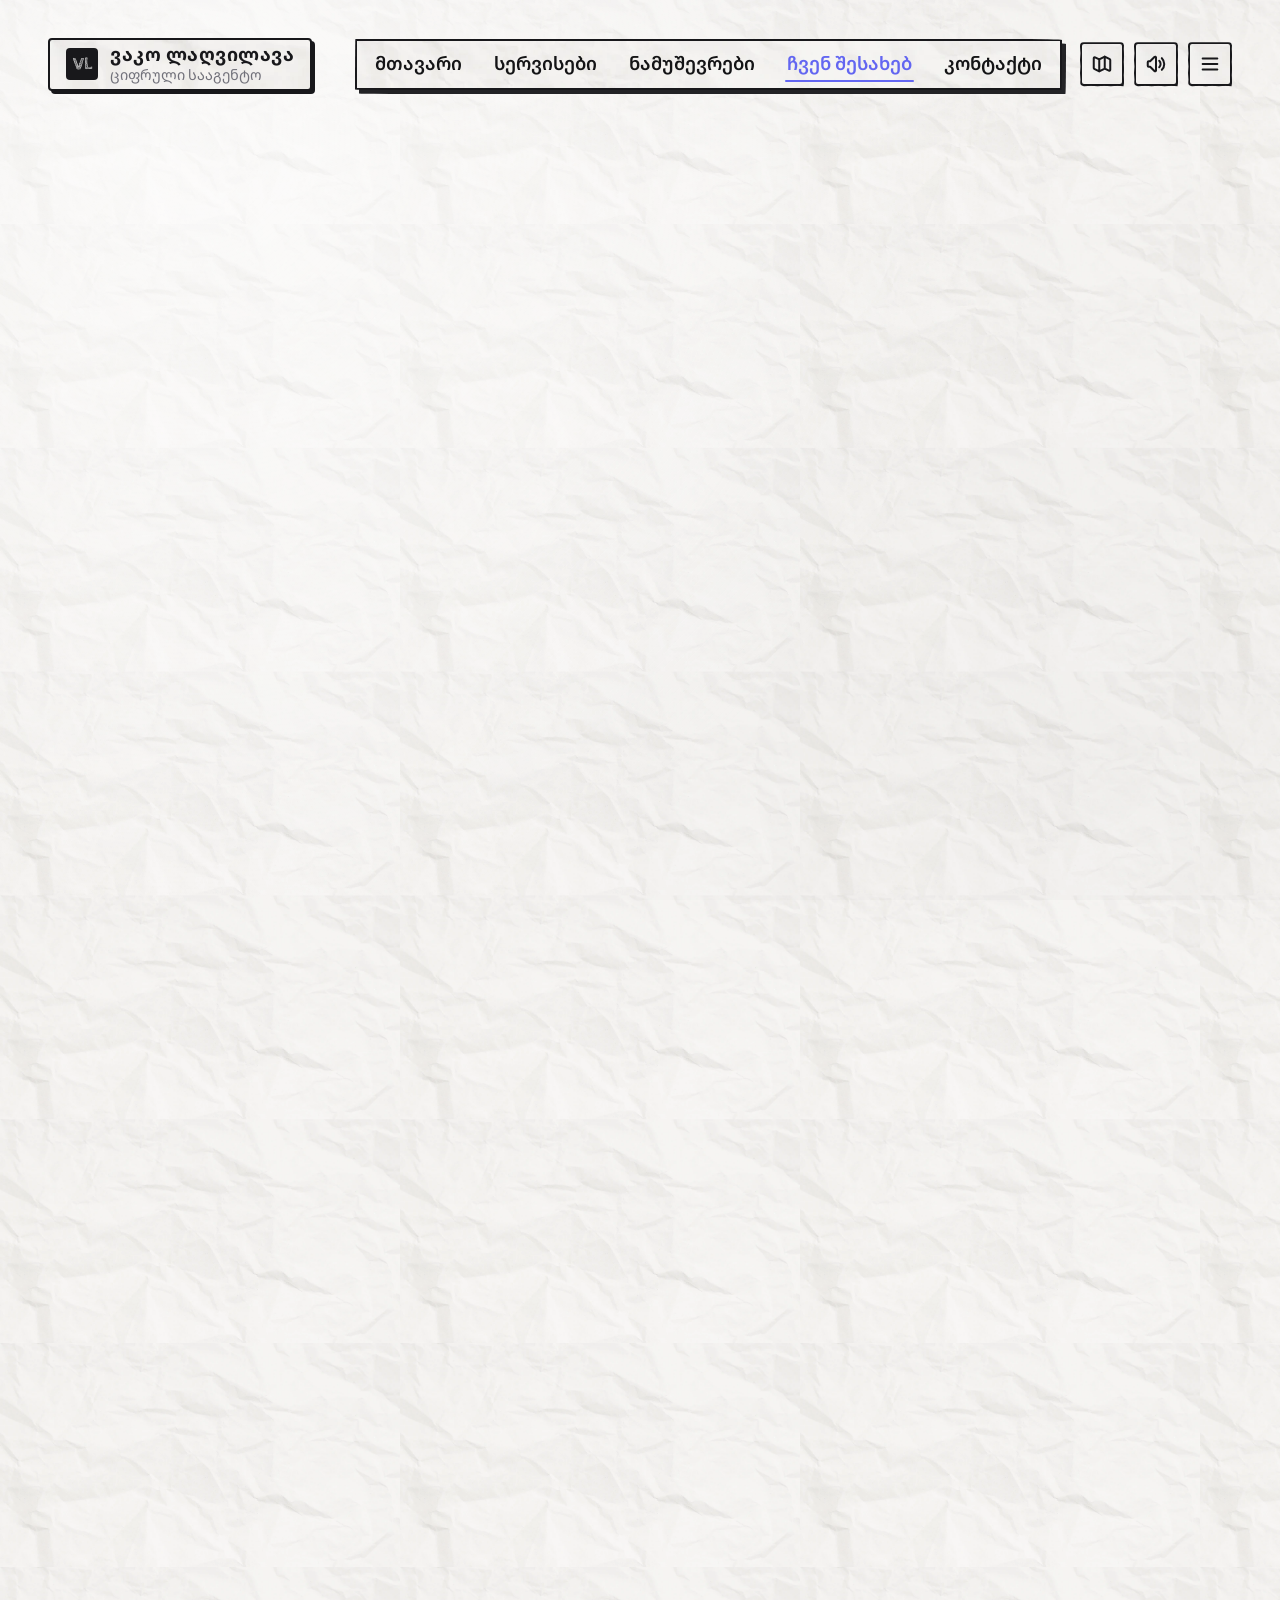
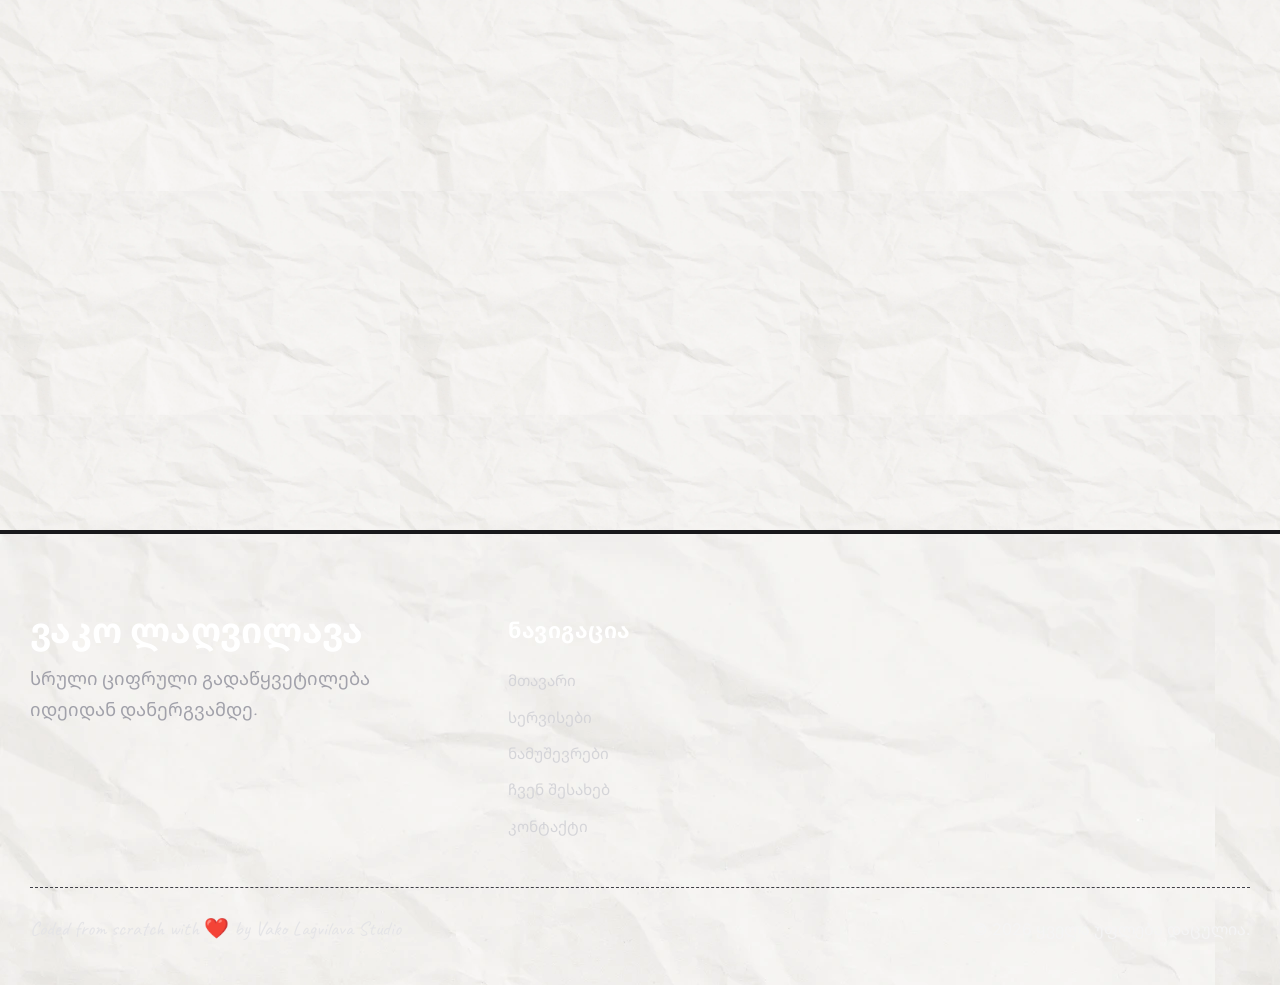
==== about.html @ b973374a "Initial commit: Vako Lagvilava Portfolio & Digital Agency" ====
<!DOCTYPE html>
<html lang="ka">
<head>
  <meta charset="UTF-8">
  <meta name="viewport" content="width=device-width, initial-scale=1.0">
  <title>ჩვენ შესახებ | ვაკო ლაღვილავა — ციფრული სააგენტო</title>
  <meta name="description" content="ვაკო ლაღვილავა და მისი გუნდი. ვინ ვართ ჩვენ, ჩვენი ფილოსოფია, მისია და ტექნოლოგიური სტანდარტები.">
  
  <link rel="stylesheet" href="css/base.css">
  <link rel="stylesheet" href="css/layout.css">
  <link rel="stylesheet" href="css/components.css">
  <link rel="stylesheet" href="css/animations.css">
</head>
<body>

  <!-- Floating HUD Header -->
  <header class="site-header">
    <a href="index.html" class="brand-badge" data-cursor-text="მთავარი">
      <div class="brand-logo-icon">VL</div>
      <div class="brand-text">
        <span class="brand-name">ვაკო ლაღვილავა</span>
        <span class="brand-tagline">ციფრული სააგენტო</span>
      </div>
    </a>

    <div class="hud-controls">
      <nav class="nav-links-pill">
        <a href="index.html" class="nav-pill-item">მთავარი</a>
        <a href="services.html" class="nav-pill-item">სერვისები</a>
        <a href="work.html" class="nav-pill-item">ნამუშევრები</a>
        <a href="about.html" class="nav-pill-item active">ჩვენ შესახებ</a>
        <a href="contact.html" class="nav-pill-item">კონტაქტი</a>
      </nav>

      <button class="hud-btn" id="mapBtn" aria-label="რუკა" data-cursor-text="რუკა">
        <svg fill="none" stroke="currentColor" viewBox="0 0 24 24">
          <path stroke-linecap="round" stroke-linejoin="round" d="M9 20l-5.447-2.724A1 1 0 013 16.382V5.618a1 1 0 011.447-.894L9 7m0 13l6-3m-6 3V7m6 10l4.553 2.276A1 1 0 0021 18.382V7.618a1 1 0 00-.553-.894L15 4m0 13V4m0 0L9 7"/>
        </svg>
      </button>

      <button class="hud-btn" id="audioBtn" aria-label="ხმა" data-cursor-text="ხმა">
        <svg fill="none" stroke="currentColor" viewBox="0 0 24 24">
          <path stroke-linecap="round" stroke-linejoin="round" d="M15.536 8.464a5 5 0 010 7.072m2.828-9.9a9 9 0 010 12.728M5.586 15H4a1 1 0 01-1-1v-4a1 1 0 011-1h1.586l4.707-4.707C10.923 3.663 12 4.109 12 5v14c0 .891-1.077 1.337-1.707.707L5.586 15z"/>
        </svg>
      </button>

      <button class="hud-btn" id="menuBtn" aria-label="მენიუ" data-cursor-text="მენიუ">
        <svg fill="none" stroke="currentColor" viewBox="0 0 24 24">
          <path stroke-linecap="round" stroke-linejoin="round" d="M4 6h16M4 12h16M4 18h16"/>
        </svg>
      </button>
    </div>
  </header>

  <!-- Interactive Map Modal -->
  <div class="map-modal-backdrop" id="mapModal">
    <div class="map-panel-card">
      <div class="map-header">
        <div class="map-title-group">
          <span class="section-tag">ინტერაქტიული რუკა</span>
          <h3>სააგენტოს სივრცე</h3>
        </div>
        <button class="modal-close-btn" id="mapCloseBtn">✕</button>
      </div>
      <div class="floor-plan-container">
        <button class="floor-room" data-target-page="index.html" data-target-section="hero">
          <span class="floor-room-code">00 • HERO</span>
          <span class="floor-room-name">მთავარი კორიდორი</span>
        </button>
        <button class="floor-room" data-target-page="services.html">
          <span class="floor-room-code">01 • STUDIO</span>
          <span class="floor-room-name">სერვისები</span>
        </button>
        <button class="floor-room" data-target-page="work.html">
          <span class="floor-room-code">03 • GALLERY</span>
          <span class="floor-room-name">ნამუშევრები</span>
        </button>
        <button class="floor-room active-room" data-target-page="about.html">
          <span class="floor-room-code">04 • TEAM</span>
          <span class="floor-room-name">ჩვენ შესახებ</span>
        </button>
        <button class="floor-room" data-target-page="contact.html">
          <span class="floor-room-code">05 • CONTACT</span>
          <span class="floor-room-name">კონტაქტი</span>
        </button>
      </div>
    </div>
  </div>

  <!-- Audio Panel -->
  <div class="audio-panel-card" id="audioPanel">
    <div class="audio-row">
      <label for="muteCheckbox">ხმოვანი ეფექტები</label>
      <input type="checkbox" id="muteCheckbox" checked style="accent-color: var(--accent);">
    </div>
    <input type="range" id="volumeSlider" min="0" max="1" step="0.05" value="0.5" class="audio-slider">
  </div>

  <!-- Mobile Drawer -->
  <div class="menu-drawer-backdrop" id="menuDrawerBackdrop">
    <div class="menu-drawer">
      <div style="display: flex; justify-content: space-between; align-items: center;">
        <span class="brand-name" style="font-size: 1.4rem;">ვაკო ლაღვილავა</span>
        <button id="menuCloseBtn" class="modal-close-btn">✕</button>
      </div>
      <div class="drawer-links">
        <a href="index.html" class="drawer-nav-item">01. მთავარი</a>
        <a href="services.html" class="drawer-nav-item">02. სერვისები</a>
        <a href="work.html" class="drawer-nav-item">03. ნამუშევრები</a>
        <a href="about.html" class="drawer-nav-item">04. ჩვენ შესახებ</a>
        <a href="contact.html" class="drawer-nav-item">05. კონტაქტი</a>
      </div>
    </div>
  </div>

  <main class="main-wrapper">
    <section class="section-container">
      <div class="section-header reveal-fade-up">
        <span class="section-tag">ჩვენი ამბავი • მისია & გუნდი</span>
        <h1 class="section-title">ერთიანი გუნდი — სრული ციფრული ეკოსისტემა</h1>
        <p class="section-desc">
          "ჩვენ ვაშენებთ სრულ ციფრულ გადაწყვეტილებას იდეიდან დანერგვამდე — დიზაინი, კოდი, კონტენტი და ავტომატიზაცია ერთ ადგილას."
        </p>
      </div>

      <!-- Founder & Manifesto Card -->
      <div class="paper-card reveal-fade-up" style="padding: 48px; margin-bottom: 48px;">
        <div style="display: grid; grid-template-columns: 1fr 2fr; gap: 40px; align-items: center;">
          <div style="text-align: center;">
            <div style="width: 160px; height: 160px; margin: 0 auto; background: #18181b; color: #fff; border-radius: var(--radius-sketch-1); border: 3px solid var(--border-ink); box-shadow: 6px 6px 0px var(--accent); display: flex; align-items: center; justify-content: center; font-family: var(--font-display); font-size: 4rem;">
              VL
            </div>
            <h3 style="font-family: var(--font-display); font-size: 1.8rem; margin-top: 16px;">ვაკო ლაღვილავა</h3>
            <p style="font-family: var(--font-hand); font-size: 1.15rem; color: var(--accent);">Creative Lead & Architect</p>
          </div>

          <div>
            <span style="font-family: var(--font-hand); font-size: 1.3rem; color: var(--accent); font-weight: 700;">ჩვენი მიდგომა: Mechanics First</span>
            <p style="font-size: 1.1rem; line-height: 1.7; color: var(--text-ink); margin-top: 10px;">
              ჩვენი ფილოსოფია ეფუძნება პრინციპს: <strong>ჯერ მყარი მექანიკა, სისწრაფე და არქიტექტურა — შემდეგ მომხიბვლელი ანიმაცია და ვიზუალური მაგია.</strong>
            </p>
            <p style="font-size: 1.05rem; line-height: 1.7; color: var(--text-muted); margin-top: 12px;">
              ჩვენ არ ვიყენებთ მზა შაბლონებს, WordPress-ს ან ზედმეტად გადატვირთულ ბილდერებს. ყველა პროექტი იწერება ხელით, რაც უზრუნველყოფს 60 FPS სისწრაფეს მობილურებზეც კი, უმაღლეს SEO ქულებს (Lighthouse 95+) და თქვენს ბრენდზე მორგებულ უნიკალურობას.
            </p>
          </div>
        </div>
      </div>

      <!-- Team Members Grid -->
      <div class="section-header reveal-fade-up" style="margin-top: 60px;">
        <span class="section-tag">გუნდის წევრები & როლები</span>
        <h2 class="section-title">ექსპერტები, რომლებიც ქმნიან თქვენს წარმატებას</h2>
      </div>

      <div style="display: grid; grid-template-columns: repeat(auto-fit, minmax(280px, 1fr)); gap: 24px;">
        <div class="paper-card reveal-fade-up" style="padding: 28px;">
          <div style="width: 52px; height: 52px; background: #18181b; color: #fff; border-radius: 50%; display: flex; align-items: center; justify-content: center; font-family: var(--font-display); font-size: 1.4rem; margin-bottom: 14px;">
            UI
          </div>
          <h4 style="font-family: var(--font-display); font-size: 1.45rem; margin-bottom: 4px;">UI/UX & Brand Identity</h4>
          <p style="font-family: var(--font-hand); font-size: 1.05rem; color: var(--accent);">დიზაინერების გუნდი</p>
          <p style="font-size: 0.92rem; color: var(--text-muted); line-height: 1.5; margin-top: 8px;">
            მომხმარებლის ქცევაზე ორიენტირებული ინტერფეისები, ბრენდბუქი და მაღალკონვერსიული დიზაინ სისტემები.
          </p>
        </div>

        <div class="paper-card reveal-fade-up delay-1" style="padding: 28px;">
          <div style="width: 52px; height: 52px; background: var(--accent); color: #fff; border-radius: 50%; display: flex; align-items: center; justify-content: center; font-family: var(--font-display); font-size: 1.4rem; margin-bottom: 14px;">
            JS
          </div>
          <h4 style="font-family: var(--font-display); font-size: 1.45rem; margin-bottom: 4px;">Frontend & Creative Motion</h4>
          <p style="font-family: var(--font-hand); font-size: 1.05rem; color: var(--accent);">დეველოპმენტის გუნდი</p>
          <p style="font-size: 0.92rem; color: var(--text-muted); line-height: 1.5; margin-top: 8px;">
            React, Next.js, WebGL, Three.js და GSAP ანიმაციები უნაკლო 60fps რენდერინგით.
          </p>
        </div>

        <div class="paper-card reveal-fade-up delay-2" style="padding: 28px;">
          <div style="width: 52px; height: 52px; background: #0ea5e9; color: #fff; border-radius: 50%; display: flex; align-items: center; justify-content: center; font-family: var(--font-display); font-size: 1.4rem; margin-bottom: 14px;">
            AI
          </div>
          <h4 style="font-family: var(--font-display); font-size: 1.45rem; margin-bottom: 4px;">AI Automation & Agents</h4>
          <p style="font-family: var(--font-hand); font-size: 1.05rem; color: var(--accent);">ინტელექტუალური სისტემები</p>
          <p style="font-size: 0.92rem; color: var(--text-muted); line-height: 1.5; margin-top: 8px;">
            Custom AI ასისტენტები, მონაცემთა ექსტრაქცია, CRM სინქრონიზაცია და RAG არქიტექტურა.
          </p>
        </div>

        <div class="paper-card reveal-fade-up delay-3" style="padding: 28px;">
          <div style="width: 52px; height: 52px; background: #8b5cf6; color: #fff; border-radius: 50%; display: flex; align-items: center; justify-content: center; font-family: var(--font-display); font-size: 1.4rem; margin-bottom: 14px;">
            FX
          </div>
          <h4 style="font-family: var(--font-display); font-size: 1.45rem; margin-bottom: 4px;">Motion & Video Production</h4>
          <p style="font-family: var(--font-hand); font-size: 1.05rem; color: var(--accent);">ვიდეო არტისტები</p>
          <p style="font-size: 0.92rem; color: var(--text-muted); line-height: 1.5; margin-top: 8px;">
            3D მოდელირება, პროდუქტის რენდერები, სარეკლამო ვიდეო რგოლები და Sound FX.
          </p>
        </div>
      </div>

      <!-- Values Badges -->
      <div style="margin-top: 60px;" class="paper-card reveal-fade-up" style="padding: 36px; text-align: center;">
        <h3 style="font-family: var(--font-display); font-size: 1.8rem; margin-bottom: 18px;">ჩვენი ტექნოლოგიური სტეკი & ხელსაწყოები</h3>
        <div style="display: flex; justify-content: center; gap: 12px; flex-wrap: wrap;">
          <span class="hero-sticker-badge">JavaScript / ES Modules</span>
          <span class="hero-sticker-badge">React & Next.js</span>
          <span class="hero-sticker-badge">GSAP & ScrollTrigger</span>
          <span class="hero-sticker-badge">Three.js / WebGL</span>
          <span class="hero-sticker-badge">Custom AI Agents (LLM API)</span>
          <span class="hero-sticker-badge">Figma Design Systems</span>
          <span class="hero-sticker-badge">Cinema 4D & Octane</span>
          <span class="hero-sticker-badge">Google Search Console & GA4</span>
        </div>
      </div>

    </section>
  </main>

  <footer class="site-footer">
    <div class="footer-container">
      <div class="footer-brand">
        <h2>ვაკო ლაღვილავა</h2>
        <p>სრული ციფრული გადაწყვეტილება იდეიდან დანერგვამდე.</p>
      </div>
      <div class="footer-links-group">
        <h4>ნავიგაცია</h4>
        <ul>
          <li><a href="index.html" class="footer-link-item">მთავარი</a></li>
          <li><a href="services.html" class="footer-link-item">სერვისები</a></li>
          <li><a href="work.html" class="footer-link-item">ნამუშევრები</a></li>
          <li><a href="about.html" class="footer-link-item">ჩვენ შესახებ</a></li>
          <li><a href="contact.html" class="footer-link-item">კონტაქტი</a></li>
        </ul>
      </div>
    </div>
    <div class="footer-bottom">
      <div class="footer-signature">Coded from scratch with ❤️ by Vako Lagvilava Studio</div>
      <div>© 2026 ყველა უფლება დაცულია.</div>
    </div>
  </footer>

  <script type="module" src="js/main.js"></script>
</body>
</html>
---- css/base.css ----
/* css/base.css - დიზაინ ტოკენები, ტიპოგრაფია, ქაღალდის ტექსტურა და reset */

@import url('https://fonts.googleapis.com/css2?family=Cabin+Sketch:wght@400;700&family=Caveat:wght@400;600;700&family=Inter:wght@300;400;500;600;700;800&family=Noto+Sans+Georgian:wght@400;500;600;700;800&family=Patrick+Hand&display=swap');

@font-face {
  font-family: 'Cabin Sketch';
  src: url('../assets/fonts/CabinSketch-Bold.ttf') format('truetype');
  font-weight: 700;
  font-style: normal;
}
@font-face {
  font-family: 'Cabin Sketch';
  src: url('../assets/fonts/CabinSketch-Regular.ttf') format('truetype');
  font-weight: 400;
  font-style: normal;
}

:root {
  /* ფერთა პალიტრა - itomdev.com ესთეტიკა */
  --bg-paper: #f8f6f0;
  --bg-paper-pure: #ffffff;
  --bg-paper-warm: #f2efe6;
  --bg-card: #ffffff;
  --bg-paper-dark: #1e1e24;
  
  --text-ink: #141416;
  --text-ink-soft: #27272a;
  --text-muted: #52525b;
  --text-subtle: #71717a;
  
  /* აქცენტი */
  --accent: #6366f1;
  --accent-hover: #4f46e5;
  --accent-light: #eef2ff;
  --accent-amber: #f59e0b;
  --accent-teal: #0ea5e9;

  /* კონტურები */
  --border-ink: #18181b;
  --border-sketch-width: 2px;
  --border-sketch: 2px solid var(--border-ink);
  --border-dashed: 2px dashed #a1a1aa;
  
  /* ტიპოგრაფია */
  --font-display: 'Cabin Sketch', 'Noto Sans Georgian', cursive, sans-serif;
  --font-hand: 'Caveat', 'Patrick Hand', 'Noto Sans Georgian', cursive, sans-serif;
  --font-body: 'Inter', 'Noto Sans Georgian', -apple-system, BlinkMacSystemFont, sans-serif;
  --font-accent: 'Patrick Hand', 'Noto Sans Georgian', cursive, sans-serif;
  
  /* ჩრდილები და ტექსტურები */
  --shadow-sketch: 4px 4px 0px rgba(24, 24, 27, 0.95);
  --shadow-sketch-lg: 6px 6px 0px rgba(24, 24, 27, 0.95);
  --shadow-paper: 0 10px 30px -5px rgba(24, 24, 27, 0.08), 0 4px 12px rgba(0, 0, 0, 0.05);
  --shadow-hover: 6px 6px 0px rgba(99, 102, 241, 0.9);
  
  /* ესკიზური Border-Radius */
  --radius-sketch-1: 255px 15px 225px 15px/15px 225px 15px 255px;
  --radius-sketch-2: 20px 255px 20px 255px/255px 20px 255px 20px;
  --radius-sketch-btn: 2px 255px 3px/255px 5px 225px 3px;
  --radius-tag: 255px 12px 225px 10px/10px 225px 12px 255px;
  
  /* Torn paper პოლიგონი (itomdev signature clip-path) */
  --torn-clip: polygon(
    0% 0%, 100% 0%, 98% 10%, 100% 20%, 97% 35%, 100% 50%, 
    98% 65%, 100% 80%, 97% 90%, 100% 100%, 90% 97%, 80% 100%, 
    70% 96%, 60% 100%, 50% 97%, 40% 100%, 30% 96%, 20% 100%, 
    10% 97%, 0% 100%, 2% 90%, 0% 80%, 3% 65%, 0% 50%, 
    2% 35%, 0% 20%, 3% 10%, 0% 0%
  );
  
  --torn-clip-subtle: polygon(
    0% 0%, 100% 0%, 99% 15%, 100% 30%, 99% 45%, 100% 60%, 
    99% 75%, 100% 90%, 99% 100%, 85% 99%, 70% 100%, 55% 99%, 
    40% 100%, 25% 99%, 10% 100%, 0% 99%, 1% 85%, 0% 70%, 
    1% 55%, 0% 40%, 1% 25%, 0% 10%
  );

  --z-hud: 100;
  --z-modal: 150;
  --z-cursor: 9999;
  --z-preloader: 10000;
}

*, *::before, *::after {
  box-sizing: border-box;
  margin: 0;
  padding: 0;
}

html {
  font-size: 16px;
  scroll-behavior: smooth;
  -webkit-tap-highlight-color: transparent;
}

@media (max-width: 768px) {
  html {
    font-size: 14.5px;
  }
}

body {
  font-family: var(--font-body);
  background-color: var(--bg-paper);
  background-image: url('../assets/textures/paper-texture.webp');
  background-repeat: repeat;
  background-size: 400px;
  color: var(--text-ink);
  line-height: 1.65;
  overflow-x: hidden;
  position: relative;
  min-height: 100vh;
  -webkit-font-smoothing: antialiased;
  -moz-osx-font-smoothing: grayscale;
}

/* ქაღალდის ფონის დამატებითი ორგანული შრე */
body::before {
  content: '';
  position: fixed;
  inset: 0;
  background: radial-gradient(circle at 15% 15%, rgba(255,255,255,0.6) 0%, transparent 60%),
              radial-gradient(circle at 85% 85%, rgba(0,0,0,0.02) 0%, transparent 50%);
  pointer-events: none;
  z-index: 0;
}

::selection {
  background-color: var(--text-ink);
  color: #ffffff;
}

a {
  color: inherit;
  text-decoration: none;
  cursor: pointer;
}

button {
  background: none;
  border: none;
  font-family: inherit;
  color: inherit;
  cursor: pointer;
}

ul, ol {
  list-style: none;
}

img, video, svg {
  display: block;
  max-width: 100%;
}

/* Custom Sketched Scrollbar */
::-webkit-scrollbar {
  width: 10px;
}

::-webkit-scrollbar-track {
  background: var(--bg-paper);
  border-left: 1px dashed #cbd5e1;
}

::-webkit-scrollbar-thumb {
  background: #27272a;
  border-radius: var(--radius-sketch-btn);
  border: 2px solid var(--bg-paper);
}

::-webkit-scrollbar-thumb:hover {
  background: var(--accent);
}

/* დამხმარე კლასები */
.sr-only {
  position: absolute;
  width: 1px;
  height: 1px;
  padding: 0;
  margin: -1px;
  overflow: hidden;
  clip: rect(0, 0, 0, 0);
  white-space: nowrap;
  border: 0;
}

.handwritten {
  font-family: var(--font-hand);
}

.display-sketch {
  font-family: var(--font-display);
  letter-spacing: 1px;
}

.torn-paper {
  clip-path: var(--torn-clip);
  position: relative;
}

.paper-card {
  background-color: var(--bg-paper-pure);
  background-image: url('../assets/textures/paper-texture.webp');
  background-size: cover;
  border: var(--border-sketch);
  border-radius: var(--radius-sketch-1);
  box-shadow: var(--shadow-sketch);
  position: relative;
  transition: transform 0.25s ease, box-shadow 0.25s ease;
}

.paper-card:hover {
  transform: translateY(-4px);
  box-shadow: var(--shadow-hover);
}
---- css/layout.css ----
/* 1. 3D Canvas & Walkable Corridor Layout (itomdev.com სტილი) */
#canvasContainer {
  position: fixed;
  inset: 0;
  width: 100vw;
  height: 100vh;
  z-index: 1;
  overflow: hidden;
  background-color: #faf8f5;
}

#canvasContainer canvas {
  width: 100% !important;
  height: 100% !important;
  display: block;
}

/* Corridor Floating Hints */
.corridor-hint-badge {
  position: fixed;
  bottom: 28px;
  left: 50%;
  transform: translateX(-50%);
  z-index: 60;
  background: rgba(255, 255, 255, 0.95);
  background-image: url('../assets/textures/paper-texture.webp');
  border: 2px solid var(--border-ink);
  border-radius: var(--radius-sketch-btn);
  box-shadow: 3px 3px 0px var(--border-ink);
  padding: 10px 22px;
  font-family: var(--font-hand);
  font-size: 1.15rem;
  font-weight: 700;
  color: var(--text-ink);
  pointer-events: none;
  display: flex;
  align-items: center;
  gap: 10px;
  transition: opacity 0.3s ease, transform 0.3s ease;
}

.corridor-hint-badge .hint-arrow {
  animation: bounce 1.8s infinite;
  display: inline-block;
  font-size: 1.3rem;
}

@keyframes bounce {
  0%, 20%, 50%, 80%, 100% { transform: translateY(0); }
  40% { transform: translateY(-6px); }
  60% { transform: translateY(-3px); }
}

/* Back to Corridor Button */
.back-to-corridor-btn {
  position: fixed;
  top: 18px;
  left: 24px;
  z-index: var(--z-hud);
  background: var(--bg-paper-pure);
  background-image: url('../assets/textures/paper-texture.webp');
  border: 2.5px solid var(--border-ink);
  border-radius: var(--radius-sketch-btn);
  box-shadow: 4px 4px 0px var(--border-ink);
  padding: 10px 20px;
  font-family: var(--font-display);
  font-size: 1.2rem;
  font-weight: 700;
  color: var(--text-ink);
  display: none;
  align-items: center;
  gap: 8px;
  cursor: pointer;
  clip-path: var(--torn-clip-subtle);
  transition: all 0.2s ease;
}

.back-to-corridor-btn:hover {
  transform: translateY(-2px);
  box-shadow: 5px 5px 0px var(--accent);
  color: var(--accent);
}

.back-to-corridor-btn.visible {
  display: inline-flex;
}

/* Room View Overlay (Opens when entering a door) */
.room-overlay-view {
  position: fixed;
  inset: 0;
  z-index: 80;
  background: rgba(250, 248, 245, 0.96);
  background-image: url('../assets/textures/paper-texture.webp');
  background-repeat: repeat;
  overflow-y: auto;
  opacity: 0;
  pointer-events: none;
  transform: scale(0.96);
  transition: opacity 0.4s cubic-bezier(0.16, 1, 0.3, 1), transform 0.4s cubic-bezier(0.16, 1, 0.3, 1);
  padding: 90px 24px 60px;
}

.room-overlay-view.active {
  opacity: 1;
  pointer-events: auto;
  transform: scale(1);
}

.room-inner-card {
  max-width: 1180px;
  margin: 0 auto;
  background: var(--bg-paper-pure);
  background-image: url('../assets/textures/paper-texture.webp');
  border: 3px solid var(--border-ink);
  border-radius: var(--radius-sketch-1);
  box-shadow: var(--shadow-sketch-lg);
  padding: 48px;
  clip-path: var(--torn-clip-subtle);
  position: relative;
}

@media (max-width: 768px) {
  .room-inner-card {
    padding: 24px 18px;
  }
}

/* 2. Header & Floating HUD (itomdev სტილი) */
.site-header {
  position: fixed;
  top: 0;
  left: 0;
  right: 0;
  z-index: var(--z-hud);
  pointer-events: none;
  padding: 18px 24px;
  display: flex;
  justify-content: space-between;
  align-items: flex-start;
}

.brand-badge {
  pointer-events: auto;
  display: inline-flex;
  align-items: center;
  gap: 12px;
  background: var(--bg-paper-pure);
  background-image: url('../assets/textures/paper-texture.webp');
  background-size: cover;
  padding: 10px 18px;
  border: var(--border-sketch);
  border-radius: var(--radius-sketch-btn);
  box-shadow: var(--shadow-sketch);
  text-decoration: none;
  transition: transform 0.2s ease, box-shadow 0.2s ease;
}

.brand-badge:hover {
  transform: translateY(-2px);
  box-shadow: 4px 4px 0px var(--accent);
}

.brand-logo-icon {
  width: 32px;
  height: 32px;
  background: var(--text-ink);
  color: #ffffff;
  display: flex;
  align-items: center;
  justify-content: center;
  font-family: var(--font-display);
  font-weight: 700;
  font-size: 1.25rem;
  border-radius: 4px 14px 6px 12px;
}

.brand-text {
  display: flex;
  flex-direction: column;
}

.brand-name {
  font-family: var(--font-display);
  font-size: 1.15rem;
  font-weight: 700;
  line-height: 1.1;
  color: var(--text-ink);
  letter-spacing: 0.5px;
}

.brand-tagline {
  font-family: var(--font-hand);
  font-size: 0.88rem;
  color: var(--text-muted);
  line-height: 1;
  margin-top: 2px;
}

/* Floating HUD Buttons (Map, Sound, Notes, Menu) */
.hud-controls {
  pointer-events: auto;
  display: flex;
  align-items: center;
  gap: 10px;
}

.hud-btn {
  position: relative;
  display: inline-flex;
  align-items: center;
  justify-content: center;
  width: 48px;
  height: 48px;
  background: var(--bg-paper-pure);
  background-image: url('../assets/textures/paper-texture.webp');
  background-size: cover;
  border: var(--border-sketch);
  border-radius: var(--radius-sketch-btn);
  box-shadow: 3px 3px 0px rgba(24, 24, 27, 0.95);
  cursor: pointer;
  transition: transform 0.18s ease, box-shadow 0.18s ease, background-color 0.18s ease;
  clip-path: var(--torn-clip-subtle);
  color: var(--text-ink);
}

.hud-btn:hover {
  transform: translateY(-3px);
  box-shadow: 4px 4px 0px var(--accent);
  color: var(--accent);
}

.hud-btn:active {
  transform: translateY(1px);
  box-shadow: 1px 1px 0px var(--border-ink);
}

.hud-btn svg {
  width: 22px;
  height: 22px;
  stroke-width: 2.2;
}

.hud-btn .badge-dot {
  position: absolute;
  top: 6px;
  right: 6px;
  width: 8px;
  height: 8px;
  background: var(--accent);
  border-radius: 50%;
  border: 1.5px solid var(--border-ink);
}

/* Nav Link Pill for Desktop */
.nav-links-pill {
  display: none;
  pointer-events: auto;
  background: var(--bg-paper-pure);
  background-image: url('../assets/textures/paper-texture.webp');
  background-size: cover;
  border: var(--border-sketch);
  border-radius: var(--radius-sketch-btn);
  padding: 4px 10px;
  box-shadow: var(--shadow-sketch);
  margin-right: 8px;
}

@media (min-width: 1024px) {
  .nav-links-pill {
    display: flex;
    align-items: center;
    gap: 16px;
  }
}

.nav-pill-item {
  font-family: var(--font-hand);
  font-size: 1.15rem;
  font-weight: 600;
  color: var(--text-ink);
  padding: 4px 8px;
  position: relative;
  transition: color 0.18s ease;
}

.nav-pill-item:hover, .nav-pill-item.active {
  color: var(--accent);
}

.nav-pill-item.active::after {
  content: '';
  position: absolute;
  bottom: 2px;
  left: 6px;
  right: 6px;
  height: 2px;
  background: var(--accent);
  border-radius: 2px;
}

/* 2. Interactive Map Modal (Floor Plan) */
.map-modal-backdrop {
  position: fixed;
  inset: 0;
  background: rgba(18, 18, 20, 0.65);
  backdrop-filter: blur(4px);
  z-index: var(--z-modal);
  opacity: 0;
  pointer-events: none;
  transition: opacity 0.3s ease;
  display: flex;
  align-items: center;
  justify-content: center;
  padding: 20px;
}

.map-modal-backdrop.open {
  opacity: 1;
  pointer-events: auto;
}

.map-panel-card {
  width: 100%;
  max-width: 680px;
  background: var(--bg-paper-pure);
  background-image: url('../assets/textures/paper-texture.webp');
  background-size: cover;
  border: 3px solid var(--border-ink);
  border-radius: var(--radius-sketch-1);
  box-shadow: 10px 10px 0px rgba(24, 24, 27, 0.95);
  padding: 28px;
  position: relative;
  transform: translateY(30px) scale(0.97);
  transition: transform 0.35s cubic-bezier(0.175, 0.885, 0.32, 1.275);
  clip-path: var(--torn-clip);
}

.map-modal-backdrop.open .map-panel-card {
  transform: translateY(0) scale(1);
}

.map-header {
  display: flex;
  justify-content: space-between;
  align-items: center;
  border-bottom: 2px dashed #a1a1aa;
  padding-bottom: 12px;
  margin-bottom: 20px;
}

.map-title-group h3 {
  font-family: var(--font-display);
  font-size: 1.6rem;
  color: var(--text-ink);
  line-height: 1.1;
}

.map-title-group p {
  font-family: var(--font-hand);
  font-size: 1rem;
  color: var(--text-muted);
}

.modal-close-btn {
  width: 36px;
  height: 36px;
  display: flex;
  align-items: center;
  justify-content: center;
  border: var(--border-sketch);
  border-radius: 50%;
  background: var(--bg-paper-warm);
  cursor: pointer;
  transition: transform 0.2s, background-color 0.2s;
}

.modal-close-btn:hover {
  transform: scale(1.1) rotate(90deg);
  background: #fee2e2;
}

.floor-plan-container {
  position: relative;
  width: 100%;
  background: #fbfbf9;
  border: 2px dashed var(--border-ink);
  border-radius: 12px;
  padding: 16px;
  display: grid;
  grid-template-columns: repeat(3, 1fr);
  grid-auto-rows: minmax(110px, auto);
  gap: 12px;
}

.floor-room {
  background: #ffffff;
  border: 2px solid var(--border-ink);
  border-radius: var(--radius-sketch-btn);
  padding: 14px 12px;
  display: flex;
  flex-direction: column;
  justify-content: space-between;
  cursor: pointer;
  position: relative;
  transition: all 0.2s ease;
  text-align: left;
}

.floor-room:hover {
  transform: translateY(-4px);
  border-color: var(--accent);
  box-shadow: 4px 4px 0px var(--accent);
  background: var(--accent-light);
}

.floor-room.active-room {
  border-color: var(--accent);
  background: #e0e7ff;
}

.floor-room.active-room::before {
  content: '📍 აქ იმყოფებით';
  position: absolute;
  top: -10px;
  right: 8px;
  background: var(--accent);
  color: #fff;
  font-family: var(--font-hand);
  font-size: 0.78rem;
  padding: 2px 8px;
  border-radius: 10px;
  border: 1px solid var(--border-ink);
}

.floor-room-code {
  font-family: var(--font-display);
  font-size: 1.1rem;
  font-weight: 700;
  color: var(--text-ink);
}

.floor-room-name {
  font-family: var(--font-hand);
  font-size: 1.05rem;
  font-weight: 600;
  color: var(--text-ink-soft);
  line-height: 1.2;
}

.floor-room-sub {
  font-size: 0.78rem;
  color: var(--text-muted);
}

/* 3. Audio Panel (ხმის მართვა) */
.audio-panel-card {
  position: fixed;
  top: 75px;
  right: 24px;
  width: 290px;
  background: var(--bg-paper-pure);
  background-image: url('../assets/textures/paper-texture.webp');
  background-size: cover;
  border: var(--border-sketch);
  border-radius: var(--radius-sketch-btn);
  box-shadow: var(--shadow-sketch-lg);
  padding: 18px;
  z-index: var(--z-hud);
  transform: translateY(-20px);
  opacity: 0;
  pointer-events: none;
  transition: all 0.25s cubic-bezier(0.16, 1, 0.3, 1);
  clip-path: var(--torn-clip-subtle);
}

.audio-panel-card.open {
  transform: translateY(0);
  opacity: 1;
  pointer-events: auto;
}

.audio-row {
  display: flex;
  justify-content: space-between;
  align-items: center;
  margin-bottom: 12px;
}

.audio-row label {
  font-family: var(--font-hand);
  font-size: 1.05rem;
  font-weight: 600;
  color: var(--text-ink);
}

.audio-slider {
  width: 100%;
  accent-color: var(--accent);
  margin-top: 6px;
  cursor: pointer;
}

/* 4. Achievements / Notes Panel */
.notes-panel-card {
  position: fixed;
  top: 75px;
  right: 24px;
  width: 320px;
  background: var(--bg-paper-pure);
  background-image: url('../assets/textures/paper-texture.webp');
  background-size: cover;
  border: var(--border-sketch);
  border-radius: var(--radius-sketch-btn);
  box-shadow: var(--shadow-sketch-lg);
  padding: 20px;
  z-index: var(--z-hud);
  transform: translateY(-20px);
  opacity: 0;
  pointer-events: none;
  transition: all 0.25s cubic-bezier(0.16, 1, 0.3, 1);
  clip-path: var(--torn-clip-subtle);
}

.notes-panel-card.open {
  transform: translateY(0);
  opacity: 1;
  pointer-events: auto;
}

.notes-list {
  display: flex;
  flex-direction: column;
  gap: 12px;
  max-height: 280px;
  overflow-y: auto;
  padding-right: 6px;
}

.note-item {
  display: flex;
  align-items: flex-start;
  gap: 10px;
  padding: 8px 10px;
  background: var(--bg-paper-warm);
  border: 1px dashed var(--border-ink);
  border-radius: 6px;
}

.note-item.unlocked {
  border-color: var(--accent);
  background: #f0fdf4;
}

.note-item-check {
  width: 20px;
  height: 20px;
  border: 1.5px solid var(--border-ink);
  border-radius: 4px;
  display: flex;
  align-items: center;
  justify-content: center;
  font-size: 12px;
  flex-shrink: 0;
  margin-top: 2px;
}

.note-item.unlocked .note-item-check {
  background: var(--accent);
  color: #fff;
  border-color: var(--accent);
}

.note-item-title {
  font-family: var(--font-hand);
  font-size: 1rem;
  font-weight: 700;
  color: var(--text-ink);
  line-height: 1.1;
}

.note-item-desc {
  font-size: 0.78rem;
  color: var(--text-muted);
}

/* 5. Mobile / Fullscreen Navigation Drawer */
.menu-drawer-backdrop {
  position: fixed;
  inset: 0;
  background: rgba(18, 18, 20, 0.7);
  backdrop-filter: blur(6px);
  z-index: var(--z-modal);
  opacity: 0;
  pointer-events: none;
  transition: opacity 0.3s ease;
  display: flex;
  justify-content: flex-end;
}

.menu-drawer-backdrop.open {
  opacity: 1;
  pointer-events: auto;
}

.menu-drawer {
  width: 100%;
  max-width: 380px;
  height: 100%;
  background: var(--bg-paper-pure);
  background-image: url('../assets/textures/paper-texture.webp');
  background-size: cover;
  border-left: 3px solid var(--border-ink);
  box-shadow: -8px 0px 0px rgba(24, 24, 27, 0.9);
  padding: 36px 28px;
  display: flex;
  flex-direction: column;
  transform: translateX(100%);
  transition: transform 0.35s cubic-bezier(0.16, 1, 0.3, 1);
}

.menu-drawer-backdrop.open .menu-drawer {
  transform: translateX(0);
}

.drawer-links {
  display: flex;
  flex-direction: column;
  gap: 16px;
  margin: 36px 0;
}

.drawer-nav-item {
  font-family: var(--font-display);
  font-size: 2rem;
  font-weight: 700;
  color: var(--text-ink);
  display: inline-block;
  position: relative;
  transition: transform 0.2s, color 0.2s;
}

.drawer-nav-item:hover {
  transform: translateX(10px);
  color: var(--accent);
}

/* 6. Main Content & Sections */
.main-wrapper {
  position: relative;
  z-index: 1;
  width: 100%;
  padding-top: 90px;
}

.section-container {
  width: 100%;
  max-width: 1220px;
  margin: 0 auto;
  padding: 80px 24px;
}

@media (max-width: 768px) {
  .section-container {
    padding: 60px 18px;
  }
}

.section-header {
  margin-bottom: 48px;
  position: relative;
}

.section-tag {
  display: inline-flex;
  align-items: center;
  gap: 6px;
  background: var(--accent-light);
  border: 1.5px solid var(--border-ink);
  border-radius: var(--radius-tag);
  padding: 4px 14px;
  font-family: var(--font-hand);
  font-size: 1.05rem;
  font-weight: 700;
  color: var(--accent);
  margin-bottom: 12px;
  box-shadow: 2px 2px 0px var(--border-ink);
}

.section-title {
  font-family: var(--font-display);
  font-size: clamp(2.2rem, 5vw, 3.8rem);
  font-weight: 700;
  line-height: 1.1;
  color: var(--text-ink);
  letter-spacing: 0.5px;
}

.section-desc {
  font-size: 1.15rem;
  color: var(--text-muted);
  max-width: 680px;
  margin-top: 14px;
}

/* Torn Section Divider */
.torn-divider {
  width: 100%;
  height: 32px;
  background: repeating-linear-gradient(
    45deg,
    var(--border-ink),
    var(--border-ink) 2px,
    transparent 2px,
    transparent 8px
  );
  opacity: 0.15;
  margin: 20px 0;
}

/* 7. Footer Layout */
.site-footer {
  position: relative;
  background: #141418;
  background-image: url('../assets/textures/paper-texture.webp');
  color: #f4f4f5;
  border-top: 4px solid var(--border-ink);
  padding: 80px 24px 40px;
  margin-top: 80px;
}

.footer-container {
  max-width: 1220px;
  margin: 0 auto;
  display: grid;
  grid-template-columns: 2fr 1fr 1fr 1fr;
  gap: 48px;
}

@media (max-width: 992px) {
  .footer-container {
    grid-template-columns: 1fr 1fr;
    gap: 36px;
  }
}

@media (max-width: 640px) {
  .footer-container {
    grid-template-columns: 1fr;
  }
}

.footer-brand h2 {
  font-family: var(--font-display);
  font-size: 2.2rem;
  line-height: 1.1;
  color: #ffffff;
}

.footer-brand p {
  font-family: var(--font-hand);
  font-size: 1.15rem;
  color: #a1a1aa;
  margin-top: 12px;
  max-width: 380px;
}

.footer-links-group h4 {
  font-family: var(--font-display);
  font-size: 1.35rem;
  color: #ffffff;
  margin-bottom: 18px;
  letter-spacing: 0.5px;
}

.footer-links-group ul {
  display: flex;
  flex-direction: column;
  gap: 10px;
}

.footer-link-item {
  font-family: var(--font-body);
  font-size: 0.95rem;
  color: #d4d4d8;
  transition: color 0.18s ease, transform 0.18s ease;
  display: inline-block;
}

.footer-link-item:hover {
  color: var(--accent);
  transform: translateX(4px);
}

.footer-bottom {
  max-width: 1220px;
  margin: 48px auto 0;
  padding-top: 24px;
  border-top: 1px dashed #3f3f46;
  display: flex;
  justify-content: space-between;
  align-items: center;
  flex-wrap: wrap;
  gap: 16px;
}

.footer-signature {
  font-family: var(--font-hand);
  font-size: 1.25rem;
  color: #e4e4e7;
}
---- css/components.css ----
/* css/components.css - ღილაკები, ბარათები, სლაიდერი, AI Lab, დიაგრამა და ფორმები */

/* 1. Sketched & Magnetic Buttons */
.btn {
  display: inline-flex;
  align-items: center;
  justify-content: center;
  gap: 10px;
  padding: 14px 28px;
  font-family: var(--font-display);
  font-size: 1.25rem;
  font-weight: 700;
  text-decoration: none;
  cursor: pointer;
  position: relative;
  transition: transform 0.2s cubic-bezier(0.175, 0.885, 0.32, 1.275), box-shadow 0.2s ease, background-color 0.2s ease;
  border-radius: var(--radius-sketch-btn);
  letter-spacing: 0.5px;
  user-select: none;
}

.btn-primary {
  background: var(--text-ink);
  color: #ffffff;
  border: 2px solid var(--text-ink);
  box-shadow: 4px 4px 0px rgba(99, 102, 241, 0.9);
}

.btn-primary:hover {
  transform: translateY(-3px) scale(1.02);
  background: var(--accent);
  border-color: var(--accent);
  box-shadow: 6px 6px 0px var(--text-ink);
  color: #ffffff;
}

.btn-primary:active {
  transform: translateY(1px);
  box-shadow: 2px 2px 0px var(--text-ink);
}

.btn-secondary {
  background: var(--bg-paper-pure);
  background-image: url('../assets/textures/paper-texture.webp');
  background-size: cover;
  color: var(--text-ink);
  border: var(--border-sketch);
  box-shadow: 4px 4px 0px var(--text-ink);
}

.btn-secondary:hover {
  transform: translateY(-3px) scale(1.02);
  box-shadow: 6px 6px 0px var(--accent);
  color: var(--accent);
}

.btn-sm {
  padding: 8px 16px;
  font-size: 1.05rem;
}

.btn-icon {
  width: 20px;
  height: 20px;
  stroke-width: 2.5;
  transition: transform 0.2s ease;
}

.btn:hover .btn-icon {
  transform: translateX(3px);
}

/* 2. Hero Section & Text Rotator */
.hero-section {
  padding: 60px 24px 80px;
  position: relative;
  min-height: calc(90vh - 90px);
  display: flex;
  flex-direction: column;
  justify-content: center;
  align-items: center;
  text-align: center;
}

.hero-eyebrow {
  display: inline-flex;
  align-items: center;
  gap: 8px;
  background: #ffffff;
  background-image: url('../assets/textures/paper-texture.webp');
  border: 2px solid var(--border-ink);
  border-radius: var(--radius-tag);
  padding: 6px 18px;
  font-family: var(--font-hand);
  font-size: 1.15rem;
  font-weight: 700;
  box-shadow: 3px 3px 0px var(--border-ink);
  margin-bottom: 24px;
}

.hero-title {
  font-family: var(--font-display);
  font-size: clamp(2.8rem, 7vw, 5.2rem);
  font-weight: 700;
  line-height: 1.12;
  color: var(--text-ink);
  max-width: 1040px;
  letter-spacing: -0.5px;
}

.text-rotator-wrapper {
  display: inline-block;
  position: relative;
  min-width: 280px;
  color: var(--accent);
  border-bottom: 3px dashed var(--accent);
  padding: 0 6px;
}

.rotator-text {
  display: inline-block;
  transition: opacity 0.35s ease, transform 0.35s ease;
}

.rotator-text.sliding-out {
  opacity: 0;
  transform: translateY(-20px);
}

.rotator-text.sliding-in {
  opacity: 0;
  transform: translateY(20px);
}

.hero-subtitle {
  font-size: clamp(1.15rem, 2.2vw, 1.4rem);
  color: var(--text-muted);
  max-width: 720px;
  margin: 24px auto 36px;
  line-height: 1.6;
}

.hero-cta-group {
  display: flex;
  align-items: center;
  justify-content: center;
  gap: 16px;
  flex-wrap: wrap;
}

.hero-badges-row {
  display: flex;
  justify-content: center;
  gap: 16px;
  flex-wrap: wrap;
  margin-top: 48px;
}

.hero-sticker-badge {
  background: #ffffff;
  border: 1.5px solid var(--border-ink);
  border-radius: var(--radius-sketch-btn);
  padding: 6px 14px;
  font-family: var(--font-hand);
  font-size: 1.05rem;
  font-weight: 600;
  box-shadow: 2px 2px 0px var(--border-ink);
  transform: rotate(-1deg);
  transition: transform 0.2s;
}

.hero-sticker-badge:nth-child(2n) {
  transform: rotate(2deg);
}

.hero-sticker-badge:hover {
  transform: scale(1.08) rotate(0deg);
  box-shadow: 3px 3px 0px var(--accent);
}

/* 3. Interactive Service Cards (Services Overview & Full Details) */
.services-grid {
  display: grid;
  grid-template-columns: repeat(auto-fit, minmax(340px, 1fr));
  gap: 28px;
}

.service-card {
  background: var(--bg-paper-pure);
  background-image: url('../assets/textures/paper-texture.webp');
  background-size: cover;
  border: 2.5px solid var(--border-ink);
  border-radius: var(--radius-sketch-1);
  box-shadow: var(--shadow-sketch);
  padding: 32px 28px;
  display: flex;
  flex-direction: column;
  position: relative;
  transition: transform 0.25s ease, box-shadow 0.25s ease, border-color 0.25s ease;
  clip-path: var(--torn-clip-subtle);
}

.service-card:hover {
  transform: translateY(-6px);
  box-shadow: 6px 6px 0px var(--accent);
  border-color: var(--accent);
}

.service-header {
  display: flex;
  justify-content: space-between;
  align-items: flex-start;
  margin-bottom: 20px;
}

.service-number {
  font-family: var(--font-display);
  font-size: 2.2rem;
  font-weight: 700;
  color: #a1a1aa;
  line-height: 1;
}

.service-badge {
  background: var(--accent-light);
  border: 1px solid var(--border-ink);
  border-radius: var(--radius-tag);
  padding: 2px 10px;
  font-family: var(--font-hand);
  font-size: 0.88rem;
  font-weight: 700;
  color: var(--accent);
}

.service-title {
  font-family: var(--font-display);
  font-size: 1.8rem;
  font-weight: 700;
  color: var(--text-ink);
  line-height: 1.15;
  margin-bottom: 12px;
}

.service-tagline {
  font-size: 1rem;
  color: var(--text-muted);
  line-height: 1.5;
  margin-bottom: 20px;
  flex-grow: 1;
}

.service-details-drawer {
  background: #fdfdfc;
  border-top: 2px dashed #cbd5e1;
  padding-top: 16px;
  margin-top: 16px;
  display: flex;
  flex-direction: column;
  gap: 12px;
}

.service-section-block h5 {
  font-family: var(--font-hand);
  font-size: 1.1rem;
  font-weight: 700;
  color: var(--text-ink);
  margin-bottom: 4px;
}

.service-section-block p {
  font-size: 0.92rem;
  color: var(--text-muted);
  line-height: 1.45;
}

.service-deliverables-list {
  display: flex;
  flex-direction: column;
  gap: 6px;
  margin-top: 6px;
}

.service-deliverable-item {
  display: flex;
  align-items: center;
  gap: 8px;
  font-size: 0.88rem;
  color: var(--text-ink-soft);
}

.deliverable-check {
  color: var(--accent);
  font-weight: 800;
}

.service-action {
  margin-top: 20px;
  padding-top: 12px;
  border-top: 1px solid #e4e4e7;
  display: flex;
  justify-content: space-between;
  align-items: center;
}

.service-more-link {
  font-family: var(--font-hand);
  font-size: 1.15rem;
  font-weight: 700;
  color: var(--text-ink);
  display: inline-flex;
  align-items: center;
  gap: 6px;
  transition: color 0.2s;
}

.service-more-link:hover {
  color: var(--accent);
}

/* 4. Portfolio Showcase & Category Filters */
.portfolio-filters-row {
  display: flex;
  align-items: center;
  gap: 12px;
  flex-wrap: wrap;
  margin-bottom: 36px;
}

.filter-pill {
  background: #ffffff;
  border: 2px solid var(--border-ink);
  border-radius: var(--radius-sketch-btn);
  padding: 8px 18px;
  font-family: var(--font-hand);
  font-size: 1.15rem;
  font-weight: 700;
  color: var(--text-ink);
  cursor: pointer;
  box-shadow: 2px 2px 0px var(--border-ink);
  transition: all 0.2s ease;
}

.filter-pill:hover {
  transform: translateY(-2px);
  box-shadow: 4px 4px 0px var(--accent);
  color: var(--accent);
}

.filter-pill.active {
  background: var(--text-ink);
  color: #ffffff;
  box-shadow: 3px 3px 0px var(--accent);
}

.portfolio-grid {
  display: grid;
  grid-template-columns: repeat(auto-fill, minmax(360px, 1fr));
  gap: 32px;
}

.project-card {
  background: var(--bg-paper-pure);
  background-image: url('../assets/textures/paper-texture.webp');
  background-size: cover;
  border: 2.5px solid var(--border-ink);
  border-radius: var(--radius-sketch-1);
  box-shadow: var(--shadow-sketch);
  overflow: hidden;
  display: flex;
  flex-direction: column;
  transition: transform 0.25s ease, box-shadow 0.25s ease;
  cursor: pointer;
}

.project-card:hover {
  transform: translateY(-5px);
  box-shadow: 6px 6px 0px var(--accent);
}

.project-preview-box {
  width: 100%;
  height: 220px;
  background: #18181b;
  position: relative;
  overflow: hidden;
  border-bottom: 2px solid var(--border-ink);
  display: flex;
  align-items: center;
  justify-content: center;
}

.project-preview-mockup {
  width: 90%;
  height: 85%;
  background: #27272a;
  border: 1.5px solid #3f3f46;
  border-radius: 8px;
  box-shadow: 0 10px 25px rgba(0, 0, 0, 0.5);
  display: flex;
  flex-direction: column;
  padding: 12px;
  position: relative;
  transition: transform 0.3s ease;
}

.project-card:hover .project-preview-mockup {
  transform: scale(1.04) translateY(-3px);
}

.mockup-bar {
  display: flex;
  gap: 6px;
  margin-bottom: 10px;
}

.mockup-dot {
  width: 8px;
  height: 8px;
  border-radius: 50%;
  background: #52525b;
}

.mockup-inner {
  flex-grow: 1;
  background: #18181b;
  border-radius: 4px;
  padding: 14px;
  display: flex;
  flex-direction: column;
  justify-content: center;
  align-items: center;
  text-align: center;
}

.mockup-title {
  font-family: var(--font-display);
  font-size: 1.4rem;
  color: #ffffff;
  line-height: 1.1;
}

.mockup-metric-highlight {
  display: inline-block;
  background: var(--accent);
  color: #fff;
  font-family: var(--font-hand);
  font-size: 1rem;
  padding: 2px 10px;
  border-radius: 20px;
  margin-top: 8px;
}

.project-content {
  padding: 24px;
  display: flex;
  flex-direction: column;
  flex-grow: 1;
}

.project-tag-row {
  display: flex;
  justify-content: space-between;
  align-items: center;
  margin-bottom: 10px;
}

.project-category-tag {
  font-family: var(--font-hand);
  font-size: 0.95rem;
  font-weight: 700;
  color: var(--accent);
}

.project-year {
  font-size: 0.85rem;
  color: #a1a1aa;
}

.project-title {
  font-family: var(--font-display);
  font-size: 1.6rem;
  font-weight: 700;
  color: var(--text-ink);
  line-height: 1.15;
  margin-bottom: 10px;
}

.project-summary {
  font-size: 0.95rem;
  color: var(--text-muted);
  line-height: 1.5;
  margin-bottom: 18px;
  flex-grow: 1;
}

.project-metrics-row {
  display: flex;
  gap: 12px;
  border-top: 1px dashed #cbd5e1;
  padding-top: 14px;
}

.metric-box {
  display: flex;
  flex-direction: column;
}

.metric-val {
  font-family: var(--font-display);
  font-size: 1.25rem;
  font-weight: 700;
  color: var(--text-ink);
}

.metric-lbl {
  font-size: 0.72rem;
  color: var(--text-subtle);
  line-height: 1.1;
}

/* 5. Interactive Before / After Comparison Slider */
.before-after-section-card {
  background: var(--bg-paper-pure);
  background-image: url('../assets/textures/paper-texture.webp');
  background-size: cover;
  border: 3px solid var(--border-ink);
  border-radius: var(--radius-sketch-1);
  box-shadow: var(--shadow-sketch-lg);
  padding: 36px;
  margin: 40px 0;
  clip-path: var(--torn-clip);
}

.before-after-container {
  position: relative;
  width: 100%;
  height: 380px;
  border: 2px solid var(--border-ink);
  border-radius: 12px;
  overflow: hidden;
  user-select: none;
  background: #18181b;
}

.ba-layer {
  position: absolute;
  inset: 0;
  width: 100%;
  height: 100%;
  display: flex;
  align-items: center;
  justify-content: center;
  padding: 30px;
}

.ba-before {
  background: #27272a;
  color: #e4e4e7;
  z-index: 1;
}

.ba-after {
  background: #0f172a;
  color: #38bdf8;
  z-index: 2;
  clip-path: polygon(0 0, 50% 0, 50% 100%, 0 100%);
  transition: clip-path 0.05s ease;
}

.ba-card-inner {
  max-width: 440px;
  text-align: center;
}

.ba-badge {
  display: inline-block;
  padding: 4px 14px;
  border-radius: 20px;
  font-family: var(--font-hand);
  font-size: 1.1rem;
  font-weight: 700;
  margin-bottom: 12px;
}

.ba-before .ba-badge {
  background: #ef4444;
  color: #ffffff;
}

.ba-after .ba-badge {
  background: #10b981;
  color: #ffffff;
}

.ba-title {
  font-family: var(--font-display);
  font-size: 2rem;
  line-height: 1.15;
  margin-bottom: 12px;
}

.ba-handle {
  position: absolute;
  top: 0;
  bottom: 0;
  left: 50%;
  width: 4px;
  background: #ffffff;
  box-shadow: 0 0 10px rgba(0,0,0,0.5);
  z-index: 10;
  cursor: ew-resize;
  transform: translateX(-50%);
}

.ba-handle-btn {
  position: absolute;
  top: 50%;
  left: 50%;
  transform: translate(-50%, -50%);
  width: 44px;
  height: 44px;
  background: #ffffff;
  border: 2px solid var(--border-ink);
  border-radius: 50%;
  box-shadow: 3px 3px 0px rgba(0,0,0,0.3);
  display: flex;
  align-items: center;
  justify-content: center;
  cursor: grab;
  font-size: 1.2rem;
}

.ba-handle-btn:active {
  cursor: grabbing;
}

/* 6. Interactive AI Demo Widget (Agency Lab) */
.ai-lab-wrapper {
  background: #16161a;
  background-image: url('../assets/textures/paper-texture.webp');
  border: 3px solid var(--border-ink);
  border-radius: var(--radius-sketch-1);
  box-shadow: 8px 8px 0px rgba(99, 102, 241, 0.9);
  color: #f4f4f5;
  padding: 36px 32px;
  position: relative;
  overflow: hidden;
}

.ai-lab-header {
  display: flex;
  justify-content: space-between;
  align-items: center;
  border-bottom: 1px solid #27272a;
  padding-bottom: 16px;
  margin-bottom: 24px;
  flex-wrap: wrap;
  gap: 12px;
}

.ai-lab-title {
  font-family: var(--font-display);
  font-size: 2rem;
  color: #ffffff;
}

.ai-lab-badge {
  background: #312e81;
  color: #818cf8;
  border: 1px solid #4338ca;
  border-radius: 20px;
  padding: 4px 12px;
  font-family: var(--font-hand);
  font-size: 0.95rem;
  font-weight: 700;
}

.ai-lab-presets {
  display: flex;
  gap: 10px;
  flex-wrap: wrap;
  margin-bottom: 20px;
}

.preset-btn {
  background: #27272a;
  border: 1px solid #3f3f46;
  border-radius: var(--radius-sketch-btn);
  padding: 6px 14px;
  font-family: var(--font-hand);
  font-size: 1rem;
  color: #e4e4e7;
  cursor: pointer;
  transition: all 0.2s ease;
}

.preset-btn:hover, .preset-btn.active {
  background: var(--accent);
  color: #ffffff;
  border-color: var(--accent);
}

.ai-lab-input-box {
  display: flex;
  gap: 12px;
  margin-bottom: 24px;
}

@media (max-width: 640px) {
  .ai-lab-input-box {
    flex-direction: column;
  }
}

.ai-input-field {
  flex-grow: 1;
  background: #09090b;
  border: 1.5px solid #3f3f46;
  border-radius: 8px;
  padding: 12px 18px;
  color: #ffffff;
  font-family: var(--font-body);
  font-size: 1rem;
  outline: none;
}

.ai-input-field:focus {
  border-color: var(--accent);
}

.ai-output-terminal {
  background: #09090b;
  border: 1.5px solid #27272a;
  border-radius: 8px;
  padding: 20px;
  font-family: 'Consolas', 'Fira Code', monospace;
  font-size: 0.92rem;
  line-height: 1.6;
  color: #a1a1aa;
  min-height: 160px;
  max-height: 320px;
  overflow-y: auto;
}

.ai-terminal-step {
  margin-bottom: 8px;
  display: flex;
  align-items: flex-start;
  gap: 8px;
}

.terminal-success {
  color: #10b981;
}

.terminal-accent {
  color: #818cf8;
}

/* 7. AI Workflow SVG Diagram */
.workflow-diagram-card {
  background: var(--bg-paper-pure);
  background-image: url('../assets/textures/paper-texture.webp');
  background-size: cover;
  border: 2.5px solid var(--border-ink);
  border-radius: var(--radius-sketch-1);
  box-shadow: var(--shadow-sketch);
  padding: 32px;
  margin: 36px 0;
  text-align: center;
}

.workflow-steps-row {
  display: grid;
  grid-template-columns: repeat(4, 1fr);
  gap: 16px;
  position: relative;
  margin-top: 24px;
}

@media (max-width: 860px) {
  .workflow-steps-row {
    grid-template-columns: 1fr;
  }
}

.wf-step-node {
  background: #ffffff;
  border: 2px solid var(--border-ink);
  border-radius: var(--radius-sketch-btn);
  padding: 18px 14px;
  box-shadow: 3px 3px 0px var(--border-ink);
  position: relative;
  transition: transform 0.2s, box-shadow 0.2s;
}

.wf-step-node:hover {
  transform: translateY(-4px);
  box-shadow: 4px 4px 0px var(--accent);
  border-color: var(--accent);
}

.wf-node-icon {
  width: 42px;
  height: 42px;
  margin: 0 auto 10px;
  background: var(--accent-light);
  border: 1.5px solid var(--border-ink);
  border-radius: 50%;
  display: flex;
  align-items: center;
  justify-content: center;
  font-size: 1.2rem;
}

.wf-node-title {
  font-family: var(--font-display);
  font-size: 1.25rem;
  font-weight: 700;
  color: var(--text-ink);
  line-height: 1.1;
  margin-bottom: 6px;
}

.wf-node-desc {
  font-size: 0.85rem;
  color: var(--text-muted);
  line-height: 1.35;
}

/* 8. Stats Counters */
.stats-grid {
  display: grid;
  grid-template-columns: repeat(auto-fit, minmax(220px, 1fr));
  gap: 24px;
  margin: 48px 0;
}

.stat-card {
  background: var(--bg-paper-pure);
  background-image: url('../assets/textures/paper-texture.webp');
  background-size: cover;
  border: 2px solid var(--border-ink);
  border-radius: var(--radius-sketch-btn);
  padding: 28px 20px;
  text-align: center;
  box-shadow: 4px 4px 0px var(--border-ink);
  transition: transform 0.2s, box-shadow 0.2s;
}

.stat-card:hover {
  transform: translateY(-4px);
  box-shadow: 5px 5px 0px var(--accent);
}

.stat-number {
  font-family: var(--font-display);
  font-size: 3.4rem;
  font-weight: 700;
  color: var(--text-ink);
  line-height: 1;
  margin-bottom: 6px;
}

.stat-label {
  font-family: var(--font-hand);
  font-size: 1.15rem;
  font-weight: 700;
  color: var(--text-muted);
  line-height: 1.2;
}

/* 9. Contact / Quote Builder Form */
.quote-form-card {
  background: var(--bg-paper-pure);
  background-image: url('../assets/textures/paper-texture.webp');
  background-size: cover;
  border: 3px solid var(--border-ink);
  border-radius: var(--radius-sketch-1);
  box-shadow: var(--shadow-sketch-lg);
  padding: 40px;
  clip-path: var(--torn-clip-subtle);
}

@media (max-width: 640px) {
  .quote-form-card {
    padding: 24px 18px;
  }
}

.form-group {
  margin-bottom: 24px;
}

.form-label {
  display: block;
  font-family: var(--font-display);
  font-size: 1.35rem;
  font-weight: 700;
  color: var(--text-ink);
  margin-bottom: 8px;
}

.services-checkbox-grid {
  display: grid;
  grid-template-columns: repeat(auto-fill, minmax(200px, 1fr));
  gap: 12px;
}

.service-choice-pill {
  position: relative;
  display: flex;
  align-items: center;
  gap: 8px;
  background: #ffffff;
  border: 2px solid var(--border-ink);
  border-radius: var(--radius-sketch-btn);
  padding: 10px 14px;
  cursor: pointer;
  user-select: none;
  transition: all 0.2s ease;
}

.service-choice-pill input {
  position: absolute;
  opacity: 0;
  cursor: pointer;
}

.service-choice-pill.checked {
  background: var(--accent);
  color: #ffffff;
  border-color: var(--accent);
  box-shadow: 3px 3px 0px var(--border-ink);
}

.choice-text {
  font-family: var(--font-hand);
  font-size: 1.1rem;
  font-weight: 700;
}

.form-input, .form-textarea {
  width: 100%;
  background: #ffffff;
  border: 2px solid var(--border-ink);
  border-radius: var(--radius-sketch-btn);
  padding: 14px 16px;
  font-family: var(--font-body);
  font-size: 1rem;
  color: var(--text-ink);
  box-shadow: 2px 2px 0px var(--border-ink);
  outline: none;
  transition: border-color 0.2s, box-shadow 0.2s;
}

.form-input:focus, .form-textarea:focus {
  border-color: var(--accent);
  box-shadow: 4px 4px 0px var(--accent);
}

.form-textarea {
  min-height: 120px;
  resize: vertical;
}

.form-feedback-toast {
  position: fixed;
  bottom: 30px;
  left: 50%;
  transform: translateX(-50%) translateY(100px);
  background: #ffffff;
  background-image: url('../assets/textures/paper-texture.webp');
  border: 2px solid var(--border-ink);
  border-radius: var(--radius-sketch-btn);
  padding: 14px 24px;
  box-shadow: 6px 6px 0px var(--accent);
  z-index: var(--z-modal);
  display: flex;
  align-items: center;
  gap: 12px;
  opacity: 0;
  pointer-events: none;
  transition: all 0.3s cubic-bezier(0.175, 0.885, 0.32, 1.275);
}

.form-feedback-toast.show {
  transform: translateX(-50%) translateY(0);
  opacity: 1;
}

.toast-title {
  font-family: var(--font-display);
  font-size: 1.2rem;
  font-weight: 700;
  color: var(--text-ink);
}

/* ==========================================================================
   AUTHENTIC ITOMDEV.COM ROOM SCENES & 3D EXPERIENCES
   ========================================================================== */

/* Fullscreen Room Container Overrides */
.room-overlay-view {
  position: fixed;
  inset: 0;
  width: 100vw;
  height: 100vh;
  z-index: 15;
  background: #fdfbf7;
  background-image: url('../assets/textures/paper-texture.webp');
  opacity: 0;
  pointer-events: none;
  transition: opacity 0.4s ease;
  overflow: hidden;
}

.room-overlay-view.active {
  opacity: 1;
  pointer-events: auto;
}

/* --- 1. GALLERY ROOM (BALCONY & CLOTHESLINE) --- */
.gallery-exp-scene {
  position: absolute;
  inset: 0;
  width: 100%;
  height: 100%;
  overflow: hidden;
  user-select: none;
  cursor: grab;
  background: linear-gradient(to bottom, #f5f2eb 0%, #ece7dc 100%);
}

.gallery-exp-scene:active {
  cursor: grabbing;
}

.gallery-sky {
  position: absolute;
  top: 0;
  left: 0;
  right: 0;
  height: 60%;
  pointer-events: none;
}

.gallery-city-bg {
  position: absolute;
  bottom: 220px;
  left: 0;
  right: 0;
  height: 280px;
  background-image: url('../assets/textures/gallery/miastotlo.webp');
  background-repeat: repeat-x;
  background-position: bottom center;
  background-size: auto 100%;
  opacity: 0.65;
  pointer-events: none;
}

.gallery-rooftops-bg {
  position: absolute;
  bottom: 180px;
  left: 0;
  right: 0;
  height: 220px;
  background-image: url('../assets/textures/gallery/domki.webp');
  background-repeat: repeat-x;
  background-position: bottom center;
  background-size: auto 100%;
  opacity: 0.85;
  pointer-events: none;
}

.gallery-clothesline-svg {
  position: absolute;
  top: 15%;
  left: 0;
  width: 100%;
  height: 90px;
  pointer-events: none;
  z-index: 2;
}

.gallery-track-container {
  position: absolute;
  top: 12%;
  left: 0;
  right: 0;
  bottom: 180px;
  z-index: 3;
}

.gallery-track {
  display: flex;
  position: absolute;
  top: 0;
  left: 0;
  height: 100%;
  align-items: flex-start;
  gap: 40px;
  will-change: transform;
}

.gallery-card-item {
  flex-shrink: 0;
  width: 290px;
  background: #ffffff;
  border: 2px solid #18181b;
  box-shadow: 4px 5px 0px rgba(0,0,0,0.15);
  border-radius: 3px;
  padding: 12px;
  position: relative;
  cursor: pointer;
  transition: transform 0.25s cubic-bezier(0.2, 0, 0, 1), box-shadow 0.25s;
  background-image: url('../assets/textures/paper-texture.webp');
}

.gallery-card-item:hover {
  transform: translateY(-10px) rotate(-1deg) scale(1.03);
  box-shadow: 6px 12px 0px #18181b;
}

.gallery-clothespin {
  position: absolute;
  top: -24px;
  left: 50%;
  transform: translateX(-50%);
  width: 24px;
  height: 36px;
  background-image: url('../assets/textures/gallery/klamerka.webp');
  background-size: contain;
  background-repeat: no-repeat;
  z-index: 4;
}

.gallery-card-thumb-box {
  width: 100%;
  height: 220px;
  border: 1.5px solid #18181b;
  overflow: hidden;
  position: relative;
  background: #fafafa;
}

.gallery-card-thumb-box img {
  width: 100%;
  height: 100%;
  object-fit: cover;
  transition: filter 0.3s;
  filter: grayscale(85%);
}

.gallery-card-item:hover .gallery-card-thumb-box img {
  filter: grayscale(0%);
}

.gallery-card-title-bar {
  margin-top: 10px;
  text-align: center;
  font-family: var(--font-display);
  font-size: 1.35rem;
  color: #18181b;
  font-weight: 700;
  letter-spacing: 0.5px;
}

.gallery-balcony-floor {
  position: absolute;
  bottom: 0;
  left: 0;
  right: 0;
  height: 140px;
  background-image: url('../assets/textures/gallery/floor.webp');
  background-repeat: repeat-x;
  background-size: auto 100%;
  z-index: 4;
}

.gallery-balcony-railing {
  position: absolute;
  bottom: 40px;
  left: 0;
  right: 0;
  height: 160px;
  background-image: url('../assets/textures/gallery/railing.webp');
  background-repeat: repeat-x;
  background-size: auto 100%;
  z-index: 5;
  pointer-events: none;
}

/* Bottom Explorer Banner (Consistent across all itomdev scenes) */
.gallery-bottom-banner, .studio-bottom-banner, .about-bottom-banner, .contact-bottom-banner {
  position: absolute;
  bottom: 24px;
  left: 50%;
  transform: translateX(-50%);
  z-index: 20;
  pointer-events: none;
}

.gallery-banner-box, .studio-banner-box, .about-banner-box, .contact-banner-box {
  display: flex;
  align-items: center;
  gap: 12px;
  background: #ffffff;
  background-image: url('../assets/textures/paper-texture.webp');
  border: 2px solid #18181b;
  box-shadow: 4px 4px 0px #18181b;
  padding: 8px 20px;
  border-radius: 4px;
  font-family: var(--font-hand);
  font-size: 1.1rem;
}

.gallery-banner-box strong, .studio-banner-box strong, .about-banner-box strong, .contact-banner-box strong {
  font-family: var(--font-display);
  font-size: 1.25rem;
  color: #18181b;
}

/* Torn-Paper Inspect Modals */
.gallery-inspect-modal {
  position: fixed;
  inset: 0;
  z-index: 50;
  display: flex;
  align-items: center;
  justify-content: center;
  opacity: 0;
  pointer-events: none;
  transition: opacity 0.3s;
}

.gallery-inspect-modal.active {
  opacity: 1;
  pointer-events: auto;
}

.gallery-modal-backdrop {
  position: absolute;
  inset: 0;
  background: rgba(0,0,0,0.4);
  backdrop-filter: blur(4px);
}

.gallery-paper-card {
  position: relative;
  z-index: 2;
  width: 90%;
  max-width: 580px;
  background: #ffffff;
  background-image: url('../assets/textures/paper-texture.webp');
  border: 3px solid #18181b;
  box-shadow: 8px 10px 0px #18181b;
  padding: 36px 32px;
  border-radius: 6px;
  max-height: 88vh;
  overflow-y: auto;
}

.gallery-modal-close-btn, .studio-card-close-btn {
  position: absolute;
  top: 16px;
  right: 18px;
  background: none;
  border: none;
  font-size: 1.8rem;
  cursor: pointer;
  color: #18181b;
  transition: transform 0.2s;
}

.gallery-modal-close-btn:hover, .studio-card-close-btn:hover {
  transform: rotate(90deg) scale(1.2);
}

.gallery-card-badge, .studio-card-badge, .contact-card-badge {
  display: inline-block;
  font-family: var(--font-display);
  font-size: 0.95rem;
  letter-spacing: 1px;
  color: #71717a;
  margin-bottom: 6px;
}

.gallery-card-title, .studio-card-title, .contact-card-title {
  font-family: var(--font-display);
  font-size: 2.2rem;
  line-height: 1.15;
  color: #18181b;
  margin-bottom: 8px;
}

.gallery-card-date, .studio-card-tagline, .contact-card-subtitle {
  font-family: var(--font-hand);
  font-size: 1.15rem;
  color: #52525b;
  margin-bottom: 18px;
}

.gallery-card-desc, .studio-card-desc {
  font-size: 1.05rem;
  line-height: 1.6;
  color: #27272a;
  margin-bottom: 20px;
}

.btn-gallery-open, .btn-studio-order, .btn-contact-send {
  display: inline-flex;
  align-items: center;
  justify-content: center;
  gap: 10px;
  background: #18181b;
  color: #ffffff;
  padding: 12px 24px;
  font-family: var(--font-display);
  font-size: 1.2rem;
  text-decoration: none;
  border: 2px solid #18181b;
  border-radius: 4px;
  box-shadow: 4px 4px 0px rgba(0,0,0,0.25);
  cursor: pointer;
  transition: all 0.2s;
  width: 100%;
}

.btn-gallery-open:hover, .btn-studio-order:hover, .btn-contact-send:hover {
  background: var(--accent);
  border-color: var(--accent);
  box-shadow: 6px 6px 0px #18181b;
  transform: translate(-2px, -2px);
}

/* --- 2. STUDIO ROOM (3D MONITORS VORTEX) --- */
.studio-exp-scene {
  position: absolute;
  inset: 0;
  width: 100%;
  height: 100%;
  overflow: hidden;
  user-select: none;
  cursor: grab;
  background: #fdfbf7;
  perspective: 1000px;
}

.studio-exp-scene:active {
  cursor: grabbing;
}

.studio-ambient-doodles {
  position: absolute;
  inset: 0;
  pointer-events: none;
  z-index: 1;
}

.doodle-symbol {
  position: absolute;
  font-family: var(--font-hand);
  font-size: 1.4rem;
  color: #a1a1aa;
  opacity: 0.65;
}

.studio-viewport {
  position: absolute;
  inset: 0;
  display: flex;
  align-items: center;
  justify-content: center;
  transform-style: preserve-3d;
}

.studio-cylinder-track {
  position: absolute;
  width: 320px;
  height: 220px;
  transform-style: preserve-3d;
  will-change: transform;
}

.studio-monitor-item {
  position: absolute;
  width: 320px;
  height: 210px;
  transform-style: preserve-3d;
  cursor: pointer;
  transition: filter 0.3s;
}

.studio-monitor-item:hover {
  filter: drop-shadow(0 0 16px rgba(0,0,0,0.25));
}

.monitor-casing {
  width: 100%;
  height: 100%;
  background: #ffffff;
  border: 2.5px solid #18181b;
  box-shadow: 6px 6px 0px rgba(0,0,0,0.15);
  border-radius: 8px;
  padding: 10px;
  display: flex;
  flex-direction: column;
  justify-content: space-between;
  background-image: url('../assets/textures/paper-texture.webp');
}

.monitor-bezel {
  flex-grow: 1;
  border: 2px solid #18181b;
  background: #faf8f5;
  border-radius: 4px;
  padding: 12px;
  display: flex;
  align-items: center;
  justify-content: center;
}

.monitor-screen-content {
  text-align: center;
}

.monitor-number {
  font-family: var(--font-hand);
  font-size: 1.1rem;
  color: #71717a;
}

.monitor-title {
  font-family: var(--font-display);
  font-size: 1.5rem;
  color: #18181b;
  font-weight: 700;
  margin: 4px 0;
}

.monitor-pill {
  display: inline-block;
  font-size: 0.8rem;
  background: #18181b;
  color: #ffffff;
  padding: 2px 8px;
  border-radius: 4px;
  font-weight: 600;
}

.monitor-brand {
  text-align: center;
  font-family: var(--font-hand);
  font-size: 0.85rem;
  color: #a1a1aa;
  letter-spacing: 2px;
  margin-top: 4px;
}

.studio-spotlight-backdrop {
  position: absolute;
  inset: 0;
  background: radial-gradient(circle at center, rgba(255,255,255,0.95) 0%, rgba(200,195,185,0.85) 60%, rgba(0,0,0,0.5) 100%);
  opacity: 0;
  pointer-events: none;
  transition: opacity 0.4s;
  z-index: 10;
}

.studio-spotlight-backdrop.active {
  opacity: 1;
  pointer-events: auto;
}

.studio-inspect-card {
  position: absolute;
  top: 50%;
  right: 8%;
  transform: translateY(-50%) translateX(60px);
  width: 90%;
  max-width: 440px;
  background: #ffffff;
  background-image: url('../assets/textures/paper-texture.webp');
  border: 3px solid #18181b;
  box-shadow: 8px 10px 0px #18181b;
  padding: 32px 28px;
  border-radius: 6px;
  opacity: 0;
  pointer-events: none;
  transition: all 0.4s cubic-bezier(0.16, 1, 0.3, 1);
  z-index: 30;
}

.studio-inspect-card.active {
  opacity: 1;
  pointer-events: auto;
  transform: translateY(-50%) translateX(0);
}

.studio-card-deliverables {
  margin: 16px 0 24px;
}

.studio-card-deliverables h4 {
  font-family: var(--font-display);
  font-size: 1.15rem;
  margin-bottom: 8px;
}

.studio-card-deliverables ul {
  list-style: none;
  padding: 0;
  display: flex;
  flex-direction: column;
  gap: 6px;
}

.studio-card-deliverables li {
  font-size: 0.95rem;
  color: #3f3f46;
}

/* --- 3. ABOUT ROOM (SKY WALKER) --- */
.about-exp-scene {
  position: absolute;
  inset: 0;
  width: 100%;
  height: 100%;
  overflow: hidden;
  user-select: none;
  cursor: grab;
  background: #faf8f5;
  background-image: url('../assets/textures/paper-texture.webp');
}

.about-hero-center {
  position: absolute;
  top: 15%;
  left: 50%;
  transform: translateX(-50%);
  text-align: center;
  z-index: 5;
  pointer-events: none;
  transition: opacity 0.3s;
}

.about-hero-name {
  font-family: var(--font-display);
  font-size: 2.8rem;
  color: #18181b;
  margin: 0;
  letter-spacing: 1px;
}

.about-hero-subtitle {
  font-family: var(--font-hand);
  font-size: 1.3rem;
  color: #71717a;
  margin-bottom: 16px;
}

.about-cloud-avatar-box {
  position: relative;
  display: inline-block;
}

.avatar-cloud-img {
  max-width: 280px;
  display: block;
  margin: 0 auto;
}

.about-quote-tag {
  font-family: var(--font-hand);
  font-size: 1.15rem;
  color: #52525b;
  margin-top: 8px;
}

.about-paper-plane-box {
  margin-top: 24px;
}

.about-flight-track {
  position: absolute;
  top: 60%;
  left: 0;
  right: 0;
  z-index: 6;
  pointer-events: none;
  will-change: transform;
}

.story-milestone-card {
  width: 340px;
  background: #ffffff;
  background-image: url('../assets/textures/paper-texture.webp');
  border: 2px solid #18181b;
  box-shadow: 5px 6px 0px #18181b;
  border-radius: 4px;
  padding: 20px 22px;
  margin-bottom: 240px;
  pointer-events: auto;
}

.story-milestone-card.side-left {
  margin-left: 14%;
}

.story-milestone-card.side-right {
  margin-left: auto;
  margin-right: 14%;
}

.milestone-badge {
  font-family: var(--font-hand);
  font-size: 1.05rem;
  color: var(--accent);
  font-weight: 700;
  margin-bottom: 4px;
}

.milestone-title {
  font-family: var(--font-display);
  font-size: 1.5rem;
  color: #18181b;
  margin-bottom: 8px;
}

.milestone-desc {
  font-size: 0.95rem;
  line-height: 1.5;
  color: #3f3f46;
}

.about-balloons-layer {
  position: absolute;
  top: 30%;
  left: 0;
  right: 0;
  pointer-events: none;
  z-index: 4;
}

.sky-balloon-item {
  position: absolute;
  width: 90px;
}

.sky-balloon-img {
  width: 100%;
}

/* --- 4. CONTACT ROOM (SEASIDE PIER) --- */
.contact-exp-scene {
  position: absolute;
  inset: 0;
  width: 100%;
  height: 100%;
  overflow: hidden;
  background: #f4efe6;
  background-image: url('../assets/textures/paper-texture.webp');
}

.contact-pier-wood {
  position: absolute;
  bottom: 0;
  left: 0;
  right: 0;
  height: 38%;
  background-image: url('../assets/textures/contact/molo.webp');
  background-repeat: repeat-x;
  background-size: auto 100%;
  z-index: 2;
}

.contact-ocean-layer {
  position: absolute;
  top: 0;
  left: 0;
  right: 0;
  height: 65%;
  background-image: url('../assets/textures/contact/faletopdown.webp');
  background-repeat: repeat;
  opacity: 0.35;
  z-index: 1;
}

.contact-paper-boat {
  position: absolute;
  top: 25%;
  left: 12%;
  width: 140px;
  z-index: 3;
}

.contact-boat-img {
  width: 100%;
}

.contact-lighthouse {
  position: absolute;
  top: 10%;
  right: 12%;
  width: 110px;
  z-index: 2;
}

.contact-lighthouse-img {
  width: 100%;
}

.contact-paper-container {
  position: absolute;
  top: 50%;
  left: 50%;
  transform: translate(-50%, -50%);
  z-index: 10;
  width: 90%;
  max-width: 580px;
}

.contact-paper-card {
  background: #ffffff;
  background-image: url('../assets/textures/paper-texture.webp');
  border: 3px solid #18181b;
  box-shadow: 8px 10px 0px #18181b;
  border-radius: 6px;
  padding: 32px 30px;
}

.contact-authentic-form {
  margin-top: 18px;
}

.contact-form-row {
  display: grid;
  grid-template-columns: 1fr 1fr;
  gap: 16px;
}

.contact-field-group {
  margin-bottom: 16px;
}

.contact-field-group label {
  display: block;
  font-family: var(--font-hand);
  font-size: 1.1rem;
  color: #18181b;
  margin-bottom: 4px;
}

.contact-paper-input, .contact-paper-textarea {
  width: 100%;
  background: #faf8f5;
  border: 2px solid #18181b;
  border-radius: 3px;
  padding: 10px 14px;
  font-family: var(--font-body);
  font-size: 1rem;
  outline: none;
  transition: border-color 0.2s, box-shadow 0.2s;
}

.contact-paper-input:focus, .contact-paper-textarea:focus {
  border-color: var(--accent);
  box-shadow: 3px 3px 0px var(--accent);
}

.contact-service-tags {
  display: flex;
  flex-wrap: wrap;
  gap: 8px;
  margin-top: 6px;
}

.service-chip {
  background: #f4f4f5;
  border: 1.5px solid #18181b;
  border-radius: 4px;
  padding: 6px 12px;
  font-family: var(--font-hand);
  font-size: 1.05rem;
  cursor: pointer;
  transition: all 0.2s;
}

.service-chip.active {
  background: #18181b;
  color: #ffffff;
  box-shadow: 2px 2px 0px var(--accent);
}

/* --- AUTHENTIC ITOMDEV TORN-PAPER HUD CONTROLS --- */
.site-header {
  position: fixed;
  top: 20px;
  left: 24px;
  right: 24px;
  display: flex;
  justify-content: space-between;
  align-items: center;
  z-index: 100;
  pointer-events: none;
}

.brand-badge {
  display: flex;
  align-items: center;
  gap: 12px;
  background: #ffffff;
  background-image: url('../assets/textures/paper-texture.webp');
  border: 2px solid #18181b;
  border-radius: 4px;
  box-shadow: 3px 3px 0px #18181b;
  padding: 6px 16px;
  text-decoration: none;
  pointer-events: auto;
  transition: transform 0.2s;
}

.brand-badge:hover {
  transform: translate(-1px, -1px);
  box-shadow: 4px 4px 0px #18181b;
}

.brand-logo-icon {
  width: 32px;
  height: 32px;
  background: #18181b;
  color: #ffffff;
  display: flex;
  align-items: center;
  justify-content: center;
  font-family: var(--font-display);
  font-weight: 700;
  font-size: 1.1rem;
  border-radius: 4px;
}

.brand-text {
  display: flex;
  flex-direction: column;
}

.brand-name {
  font-family: var(--font-display);
  font-weight: 700;
  font-size: 1.15rem;
  color: #18181b;
  line-height: 1.1;
}

.brand-tagline {
  font-family: var(--font-hand);
  font-size: 0.9rem;
  color: #71717a;
}

.hud-controls {
  display: flex;
  align-items: center;
  gap: 10px;
  pointer-events: auto;
}

.hud-btn {
  width: 44px;
  height: 44px;
  background: #ffffff;
  background-image: url('../assets/textures/paper-texture.webp');
  border: 2px solid #18181b;
  border-radius: 4px;
  box-shadow: 3px 3px 0px #18181b;
  display: flex;
  align-items: center;
  justify-content: center;
  cursor: pointer;
  color: #18181b;
  font-size: 1.25rem;
  transition: transform 0.15s, box-shadow 0.15s;
}

.hud-btn:hover {
  transform: translate(-1px, -1px);
  box-shadow: 4px 4px 0px #18181b;
}

.hud-btn:active {
  transform: translate(2px, 2px);
  box-shadow: 1px 1px 0px #18181b;
}

.hud-btn svg {
  width: 22px;
  height: 22px;
}

/* Floating Back Button in top-left */
.back-to-corridor-btn {
  position: fixed;
  top: 20px;
  left: 24px;
  z-index: 110;
  background: #ffffff;
  background-image: url('../assets/textures/paper-texture.webp');
  border: 2px solid #18181b;
  border-radius: 4px;
  box-shadow: 4px 4px 0px #18181b;
  padding: 8px 18px;
  font-family: var(--font-display);
  font-size: 1.2rem;
  font-weight: 700;
  color: #18181b;
  cursor: pointer;
  opacity: 0;
  pointer-events: none;
  transform: translateX(-30px);
  transition: all 0.3s cubic-bezier(0.16, 1, 0.3, 1);
}

.back-to-corridor-btn.visible {
  opacity: 1;
  pointer-events: auto;
  transform: translateX(0);
}

.back-to-corridor-btn:hover {
  background: var(--accent);
  color: #ffffff;
  border-color: var(--accent);
  box-shadow: 5px 5px 0px #18181b;
}
---- css/animations.css ----
/* css/animations.css - Paper Tear Preloader, Custom Ink Cursor, Scroll Reveals და Micro-interactions */

/* 1. Paper Tear Preloader (itomdev.com საფირმო ეფექტი) */
.preloader {
  position: fixed;
  inset: 0;
  width: 100%;
  height: 100vh;
  height: 100dvh;
  z-index: var(--z-preloader);
  pointer-events: auto;
  overflow: hidden;
  display: flex;
}

.preloader.completed {
  pointer-events: none;
}

.preloader-half {
  position: absolute;
  top: 0;
  bottom: 0;
  width: 50.5%;
  height: 100%;
  background-color: #faf8f5;
  background-image: url('../assets/textures/paper-texture.webp');
  background-size: cover;
  background-position: center;
  will-change: transform;
  filter: drop-shadow(0 0 16px rgba(0, 0, 0, 0.25));
  z-index: 10;
  transition: transform 0.85s cubic-bezier(0.77, 0, 0.175, 1);
}

.preloader-half-left {
  left: 0;
  border-right: 3px solid var(--border-ink);
  clip-path: polygon(
    0% 0%, 100% 0%, 98% 8%, 100% 16%, 97% 25%, 100% 35%, 
    98% 46%, 100% 58%, 97% 70%, 100% 82%, 98% 92%, 100% 100%, 0% 100%
  );
}

.preloader-half-right {
  right: 0;
  border-left: 3px solid var(--border-ink);
  clip-path: polygon(
    0% 0%, 100% 0%, 100% 100%, 0% 100%, 2% 92%, 0% 82%, 
    3% 70%, 0% 58%, 2% 46%, 0% 35%, 3% 25%, 0% 16%, 2% 8%
  );
}

.preloader.tearing .preloader-half-left {
  transform: translateX(-105%) rotate(-1.5deg);
}

.preloader.tearing .preloader-half-right {
  transform: translateX(105%) rotate(1.5deg);
}

.preloader-center-content {
  position: absolute;
  top: 50%;
  left: 50%;
  transform: translate(-50%, -50%);
  z-index: 20;
  display: flex;
  flex-direction: column;
  align-items: center;
  justify-content: center;
  pointer-events: none;
  transition: opacity 0.4s ease, transform 0.4s ease;
}

.preloader.tearing .preloader-center-content {
  opacity: 0;
  transform: translate(-50%, -50%) scale(0.85);
}

.preloader-badge {
  background: var(--bg-paper-pure);
  border: 2px solid var(--border-ink);
  border-radius: var(--radius-sketch-btn);
  padding: 12px 24px;
  box-shadow: 4px 4px 0px var(--border-ink);
  text-align: center;
  margin-bottom: 12px;
}

.preloader-counter {
  font-family: var(--font-display);
  font-size: 3.5rem;
  font-weight: 700;
  color: var(--text-ink);
  line-height: 1;
}

.preloader-label {
  font-family: var(--font-hand);
  font-size: 1.25rem;
  font-weight: 700;
  color: var(--text-muted);
}

/* 2. Custom Ink Cursor */
.custom-cursor-dot {
  position: fixed;
  top: 0;
  left: 0;
  width: 8px;
  height: 8px;
  background-color: var(--text-ink);
  border-radius: 50%;
  pointer-events: none;
  z-index: var(--z-cursor);
  transform: translate(-50%, -50%);
  transition: opacity 0.15s ease, transform 0.08s ease;
}

.custom-cursor-circle {
  position: fixed;
  top: 0;
  left: 0;
  width: 38px;
  height: 38px;
  border: 1.8px solid var(--text-ink);
  border-radius: 50%;
  pointer-events: none;
  z-index: calc(var(--z-cursor) - 1);
  transform: translate(-50%, -50%);
  transition: width 0.22s ease, height 0.22s ease, border-color 0.2s ease, background-color 0.2s ease, transform 0.15s ease-out;
}

.custom-cursor-badge {
  position: fixed;
  top: 0;
  left: 0;
  background: var(--accent);
  color: #ffffff;
  font-family: var(--font-hand);
  font-size: 0.95rem;
  font-weight: 700;
  padding: 2px 10px;
  border-radius: 12px;
  border: 1px solid var(--border-ink);
  pointer-events: none;
  z-index: var(--z-cursor);
  transform: translate(16px, -24px) scale(0);
  transition: transform 0.2s cubic-bezier(0.175, 0.885, 0.32, 1.275), opacity 0.2s ease;
  white-space: nowrap;
}

.custom-cursor-badge.visible {
  transform: translate(16px, -24px) scale(1);
}

/* Hover States for Cursor */
body.cursor-hover .custom-cursor-circle {
  width: 54px;
  height: 54px;
  border-color: var(--accent);
  background: rgba(99, 102, 241, 0.08);
}

body.cursor-hover .custom-cursor-dot {
  background-color: var(--accent);
  transform: translate(-50%, -50%) scale(1.4);
}

@media (pointer: coarse), (max-width: 1024px) {
  .custom-cursor-dot, .custom-cursor-circle, .custom-cursor-badge {
    display: none !important;
  }
}

/* 3. Scroll-Triggered Reveal Animations */
.reveal-fade-up {
  opacity: 0;
  transform: translateY(36px);
  transition: opacity 0.7s cubic-bezier(0.16, 1, 0.3, 1), transform 0.7s cubic-bezier(0.16, 1, 0.3, 1);
}

.reveal-fade-up.is-revealed {
  opacity: 1;
  transform: translateY(0);
}

.reveal-fade-in {
  opacity: 0;
  transition: opacity 0.8s ease;
}

.reveal-fade-in.is-revealed {
  opacity: 1;
}

.reveal-scale-up {
  opacity: 0;
  transform: scale(0.94);
  transition: opacity 0.6s ease, transform 0.6s cubic-bezier(0.175, 0.885, 0.32, 1.275);
}

.reveal-scale-up.is-revealed {
  opacity: 1;
  transform: scale(1);
}

/* Delay modifiers */
.delay-1 { transition-delay: 0.1s; }
.delay-2 { transition-delay: 0.2s; }
.delay-3 { transition-delay: 0.3s; }
.delay-4 { transition-delay: 0.4s; }

/* 4. Sketched Doodles & Floating Wiggle */
@keyframes doodleWiggle {
  0%, 100% { transform: rotate(-1deg); }
  50% { transform: rotate(1.5deg); }
}

.doodle-wiggle {
  animation: doodleWiggle 4s ease-in-out infinite;
}

@keyframes pulseGlow {
  0%, 100% { opacity: 0.6; transform: scale(1); }
  50% { opacity: 1; transform: scale(1.05); }
}

.pulse-glow {
  animation: pulseGlow 2.5s ease-in-out infinite;
}
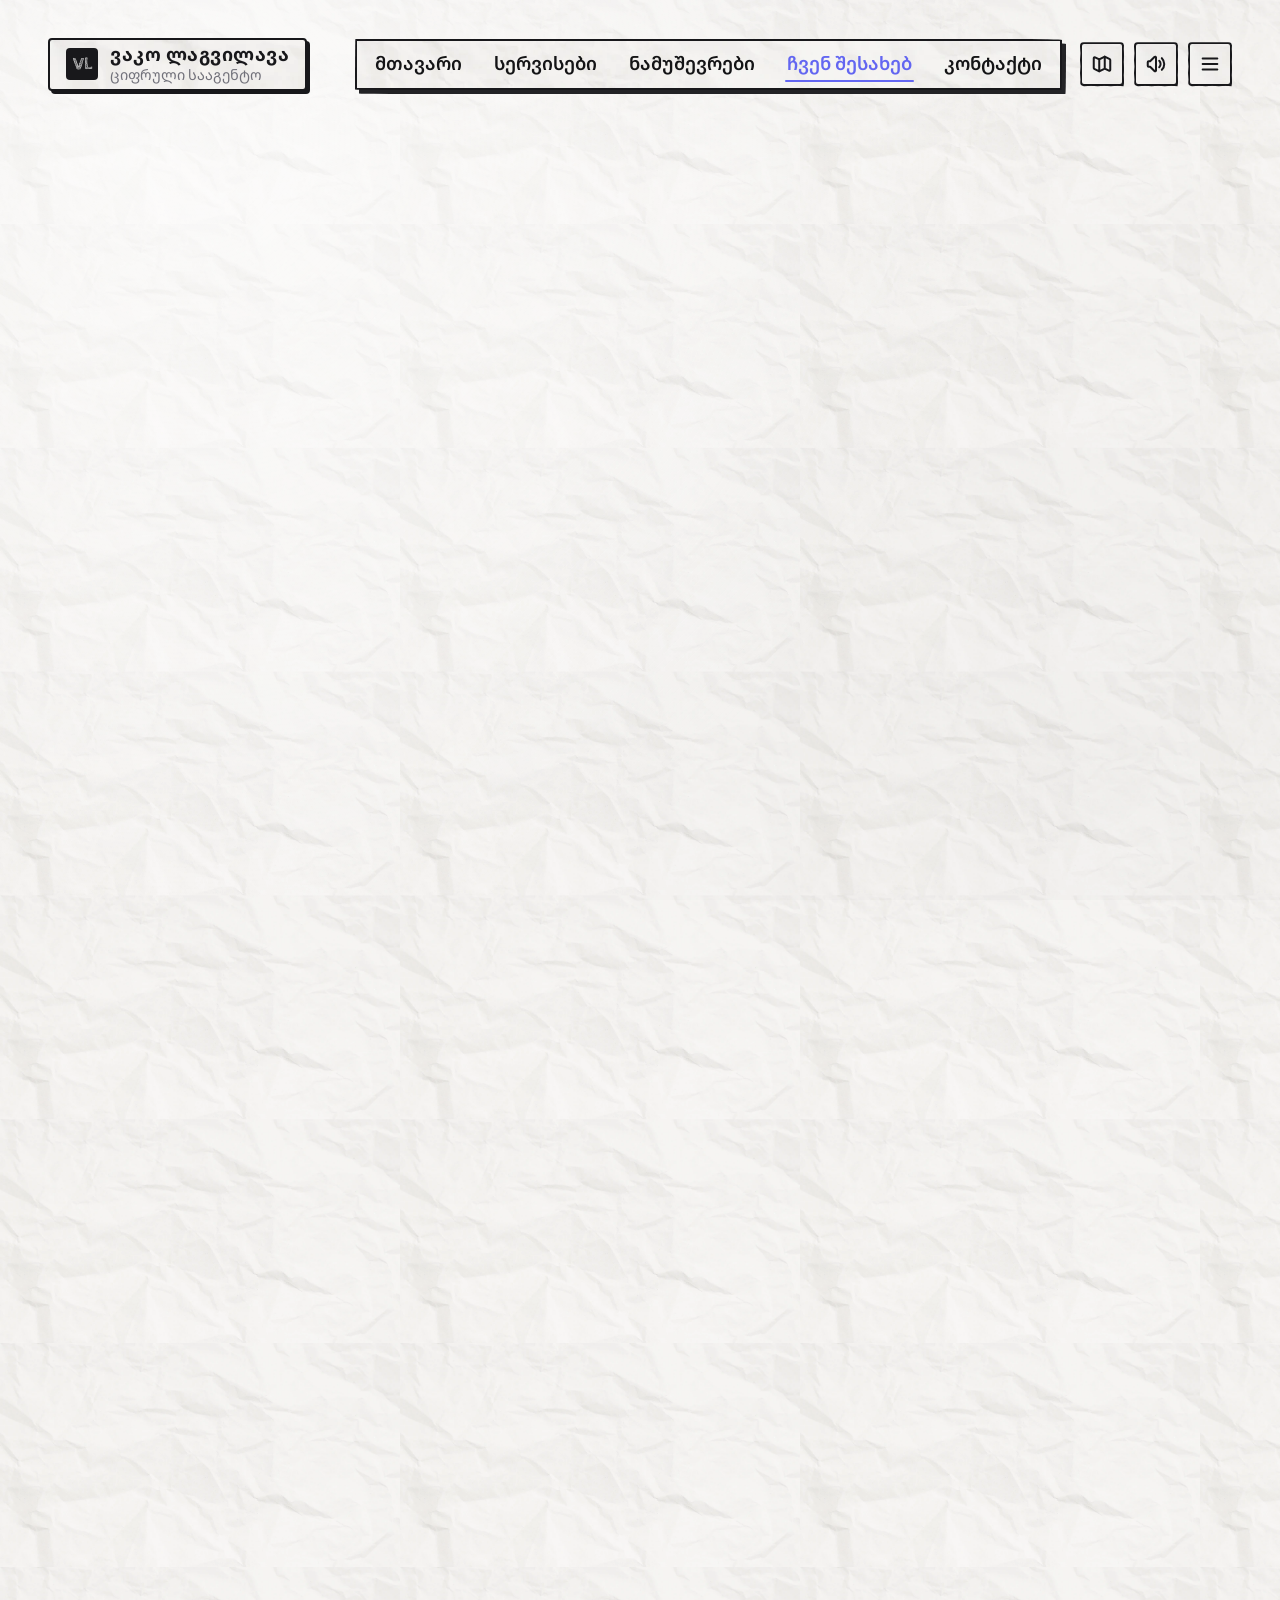
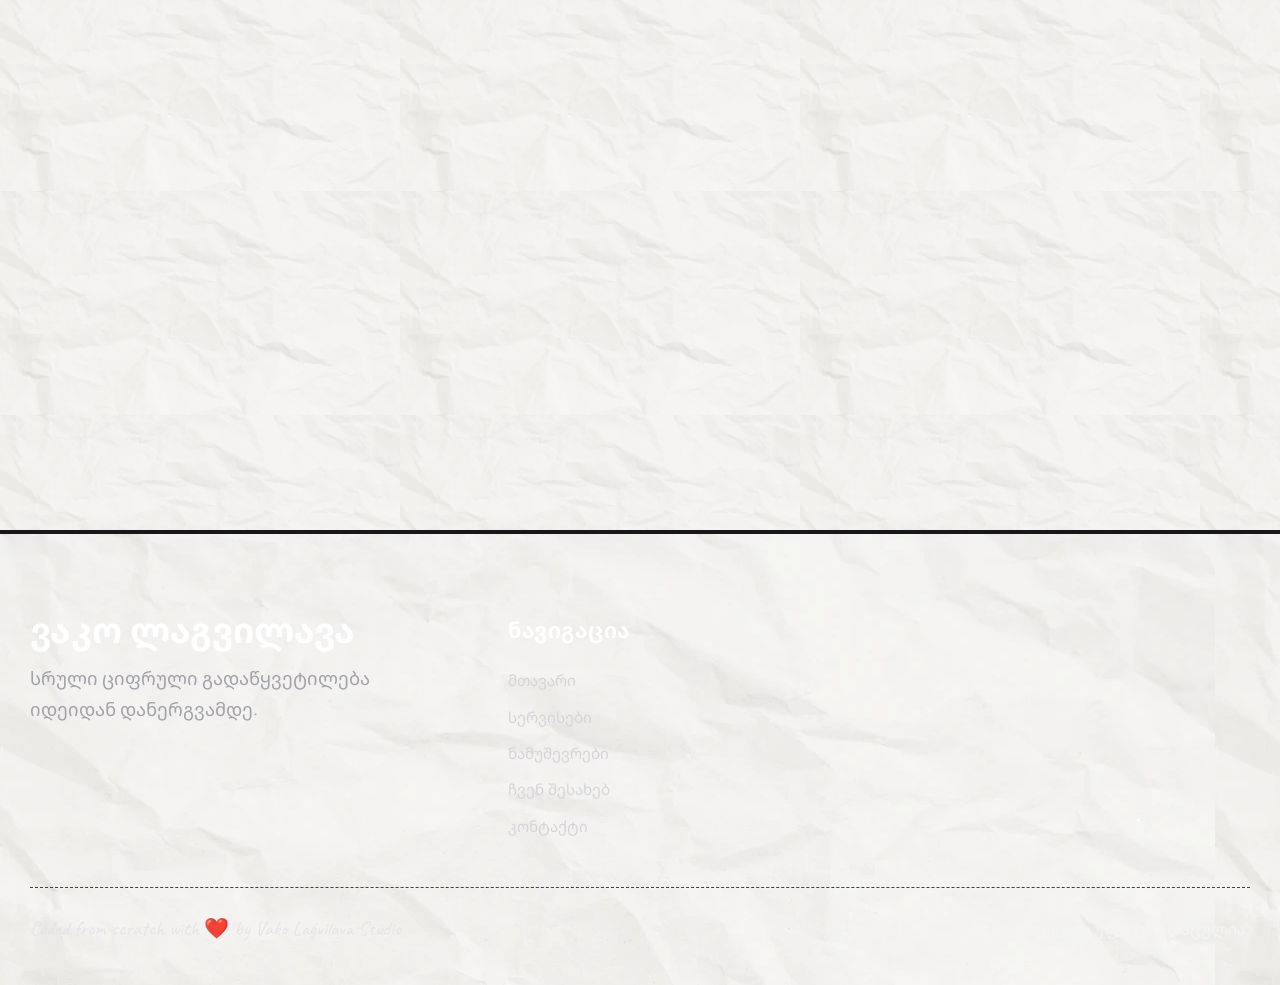
==== commit fb2c5e15: "Correct name and loop corridor navigation" ====
--- a/about.html
+++ b/about.html
@@ -3,8 +3,8 @@
 <head>
   <meta charset="UTF-8">
   <meta name="viewport" content="width=device-width, initial-scale=1.0">
-  <title>ჩვენ შესახებ | ვაკო ლაღვილავა — ციფრული სააგენტო</title>
-  <meta name="description" content="ვაკო ლაღვილავა და მისი გუნდი. ვინ ვართ ჩვენ, ჩვენი ფილოსოფია, მისია და ტექნოლოგიური სტანდარტები.">
+  <title>ჩვენ შესახებ | ვაკო ლაგვილავა — ციფრული სააგენტო</title>
+  <meta name="description" content="ვაკო ლაგვილავა და მისი გუნდი. ვინ ვართ ჩვენ, ჩვენი ფილოსოფია, მისია და ტექნოლოგიური სტანდარტები.">
   
   <link rel="stylesheet" href="css/base.css">
   <link rel="stylesheet" href="css/layout.css">
@@ -18,7 +18,7 @@
     <a href="index.html" class="brand-badge" data-cursor-text="მთავარი">
       <div class="brand-logo-icon">VL</div>
       <div class="brand-text">
-        <span class="brand-name">ვაკო ლაღვილავა</span>
+        <span class="brand-name">ვაკო ლაგვილავა</span>
         <span class="brand-tagline">ციფრული სააგენტო</span>
       </div>
     </a>
@@ -100,7 +100,7 @@
   <div class="menu-drawer-backdrop" id="menuDrawerBackdrop">
     <div class="menu-drawer">
       <div style="display: flex; justify-content: space-between; align-items: center;">
-        <span class="brand-name" style="font-size: 1.4rem;">ვაკო ლაღვილავა</span>
+        <span class="brand-name" style="font-size: 1.4rem;">ვაკო ლაგვილავა</span>
         <button id="menuCloseBtn" class="modal-close-btn">✕</button>
       </div>
       <div class="drawer-links">
@@ -130,7 +130,7 @@
             <div style="width: 160px; height: 160px; margin: 0 auto; background: #18181b; color: #fff; border-radius: var(--radius-sketch-1); border: 3px solid var(--border-ink); box-shadow: 6px 6px 0px var(--accent); display: flex; align-items: center; justify-content: center; font-family: var(--font-display); font-size: 4rem;">
               VL
             </div>
-            <h3 style="font-family: var(--font-display); font-size: 1.8rem; margin-top: 16px;">ვაკო ლაღვილავა</h3>
+            <h3 style="font-family: var(--font-display); font-size: 1.8rem; margin-top: 16px;">ვაკო ლაგვილავა</h3>
             <p style="font-family: var(--font-hand); font-size: 1.15rem; color: var(--accent);">Creative Lead & Architect</p>
           </div>
 
@@ -219,7 +219,7 @@
   <footer class="site-footer">
     <div class="footer-container">
       <div class="footer-brand">
-        <h2>ვაკო ლაღვილავა</h2>
+        <h2>ვაკო ლაგვილავა</h2>
         <p>სრული ციფრული გადაწყვეტილება იდეიდან დანერგვამდე.</p>
       </div>
       <div class="footer-links-group">
